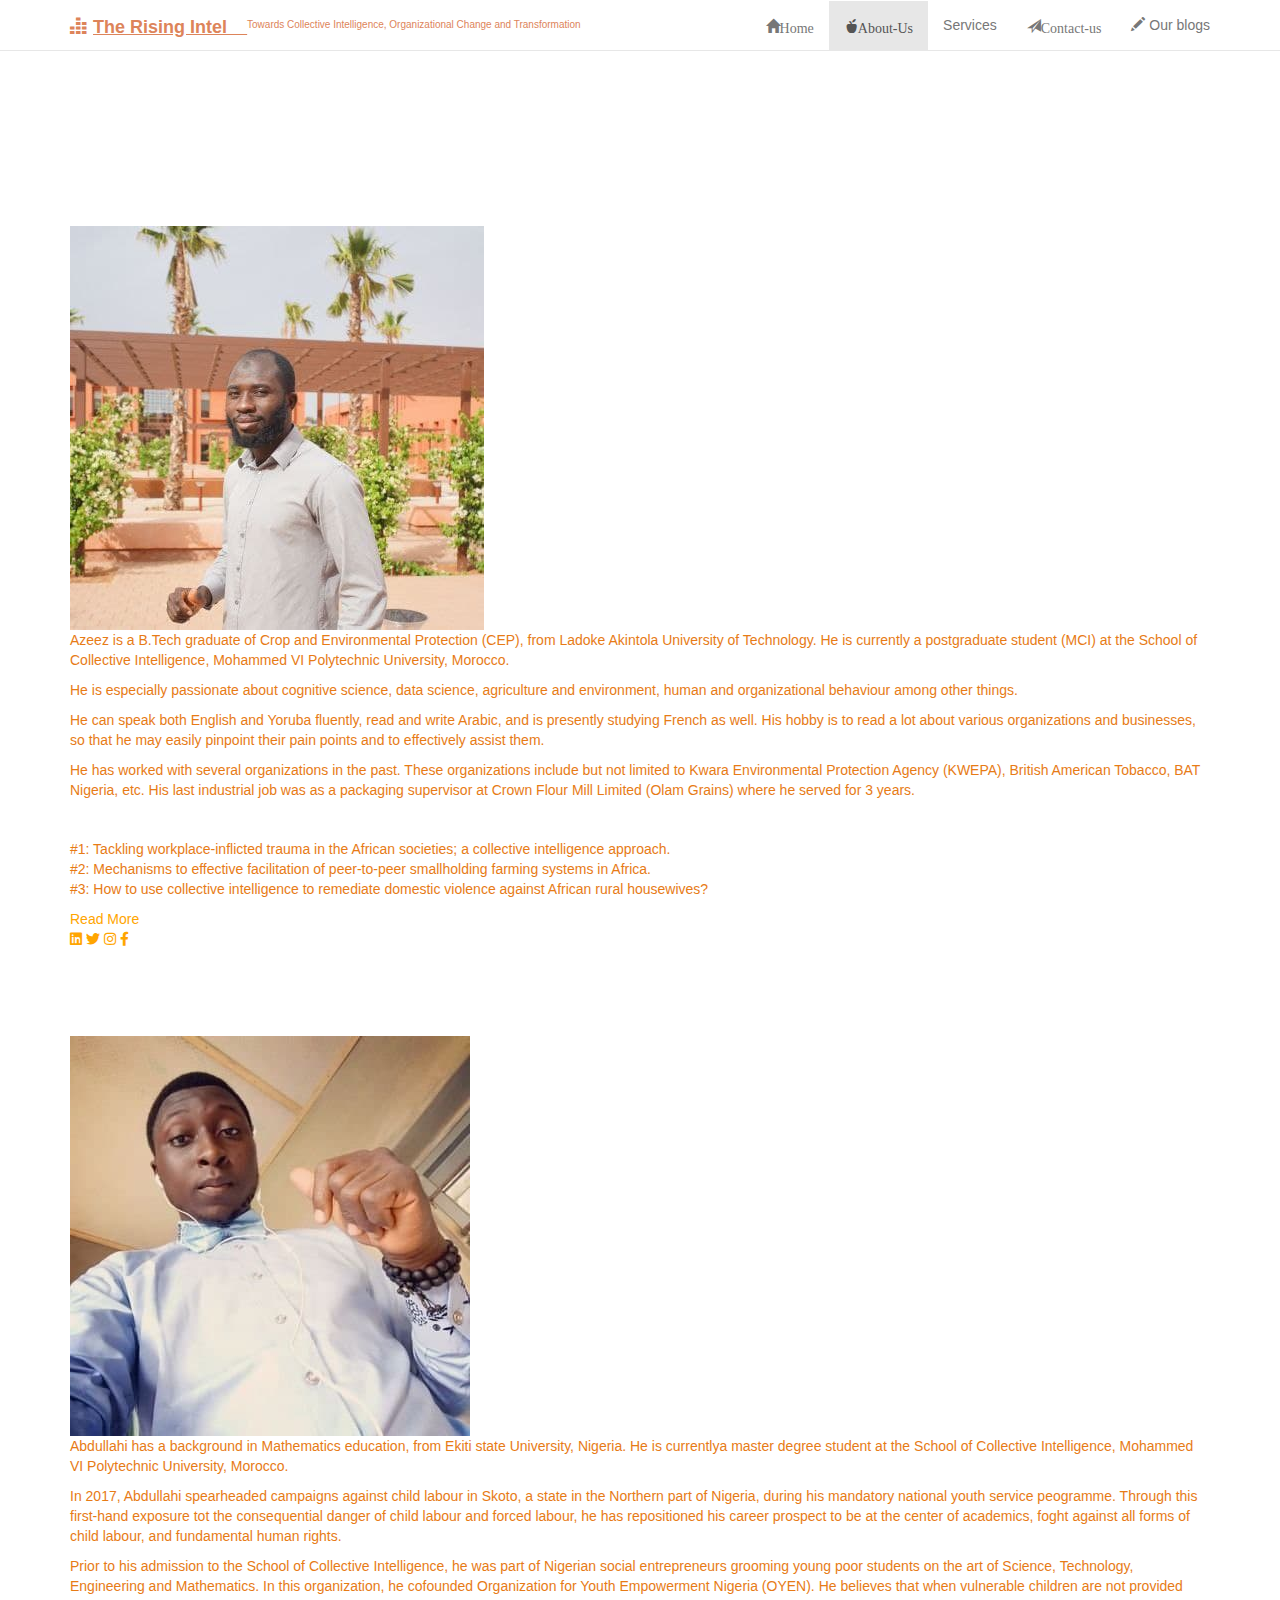
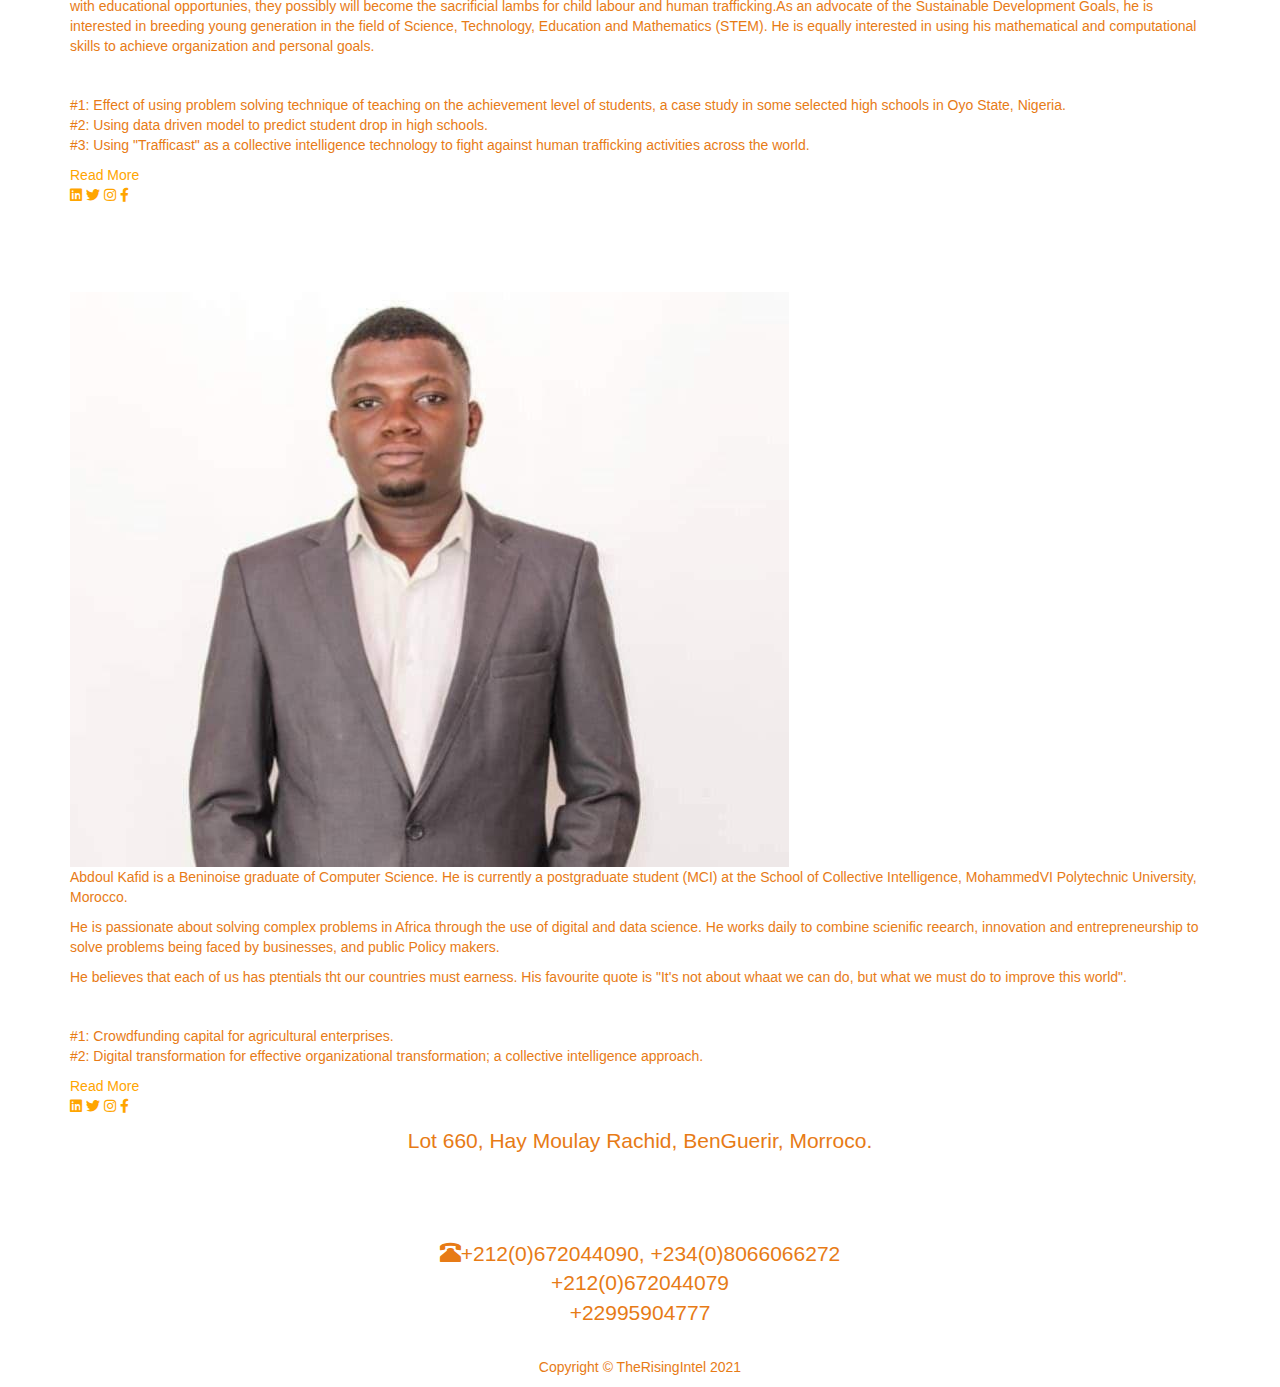
==== about.html @ 89877bd7 "Add files via upload" ====
<!DOCTYPE html>
<html lang="en">
<head>
    <meta charset="UTF-8">
    <meta http-equiv="X-UA-Compatible" content="IE=edge">
    <meta name="viewport" content="width=device-width, initial-scale=1.0">
	<link rel="stylesheet" href="https://pro.fontawesome.com/releases/v5.10.0/css/all.css">
    <!-- Bootstrap Core CSS -->
    <link href="css/bootstrap.min.css" rel="stylesheet">

    <link href="css/custom.css" rel="stylesheet"> 
	<link rel="stylesheet" href="css/style2.css">

        <script src="https://oss.maxcdn.com/libs/html5shiv/3.7.0/html5shiv.js"></script>
        <script src="https://oss.maxcdn.com/libs/respond.js/1.4.2/respond.min.js"></script>
    <!--[endif]-->
    <title>about</title>
</head>
<body>
     <!-- Navigation -->
     <nav class="navbar navbar-default navbar-fixed-top" role="navigation">
        <div class="container">
            <!-- Logo and responsive toggle -->
            <div class="navbar-header">
                <button type="button" class="navbar-toggle" data-toggle="collapse" data-target="#navbar">
                    <span class="sr-only">Toggle navigation</span>
                    <span class="icon-bar"></span>
                    <span class="icon-bar"></span>
                    <span class="icon-bar"></span>
                </button>
                <a class="navbar-brand" href="#">
                	<span class="glyphicon glyphicon-equalizer"></span> 
                <b>	<u>The Rising Intel__</u></b><sup style="font-size: x-small;"><bold>Towards Collective Intelligence, Organizational Change and Transformation</bold></sup>
                </a>
            </div>

            <!-- Navbar links -->
            <div class="collapse navbar-collapse" id="navbar">
                <ul class="nav navbar-nav navbar-right">
                    <li>
                        <a href="index.html" class="glyphicon glyphicon-home">Home</a>
                    </li>
                    
					<li  class="active"class="dropdown">
						<a href="about.html" class="glyphicon glyphicon-apple" >About-Us</a>
						</li>
					<li>
                        <a href="services.html">Services</a>
                    </li>
                    <li>
                        <a href="contact.html" class="glyphicon glyphicon-send">Contact-us</a>
                    </li>
                    <li>
                        <a href="blogs.html" target="blank"><span class="glyphicon glyphicon-pencil"></span> Our blogs</a>
                    </li>
                </ul>
            </div><!-- /.navbar-collapse -->
        </div><!-- /.container -->
    </nav>

		<div class="section">
			<div class="container">
				<div class="content-section">
					<div class="title">
					<h1>About us</h1>
				</div>
				
							<h4>OUR TEAM OF SPECIALISTS</h4>
			  
				<div class="content">
					<h3>Azeez Adewale HAMZAT (B.Tech CEP, MCI) </h3>
					<h4>General Manager</h4>
	
	
					<div class="image-section">
						<img src="images/Azeez.jpg" alt="Azeez's picture">
					</div>
					<p>Azeez is a B.Tech graduate of Crop and Environmental Protection (CEP), from Ladoke Akintola University of Technology. He is currently a postgraduate student (MCI) at the School of Collective Intelligence, Mohammed VI Polytechnic University, Morocco. </p>
					<p>He is especially passionate about cognitive science, data science, agriculture and environment, human and organizational behaviour among other things. </p>
					<p>He can speak both English and Yoruba fluently, read and write Arabic, and is presently studying French as well. His hobby is to read a lot about various organizations and businesses, so that he may easily pinpoint their pain points and to effectively assist them.</p>
					<p>He has worked with several organizations in the past. These organizations include but not limited to Kwara Environmental Protection Agency (KWEPA), British American Tobacco, BAT Nigeria, etc. His last industrial job was as a packaging supervisor at Crown Flour Mill Limited (Olam Grains) where he served for 3 years. </p>
							
										<h4>Current Research Interests</h4>
					<p>#1: Tackling workplace-inflicted trauma in the African societies; a collective intelligence approach. <br>#2: Mechanisms to effective facilitation of peer-to-peer smallholding farming systems in Africa. <br>
					#3: How to use collective intelligence to remediate domestic violence against African rural housewives? </p>
					<div class="button">
						<a target="_blank" href="Azeez_Adewale_HAMZAT's_cv.pdf">Read More</a>
					</div>
				</div>
				<div class="social">
					<a href="https://www.linkedin.com/in/azeez-adewale-hamzat-45ab64153?lipi=urn%3Ali%3Apage%3Ad_flagship3_profile_view_base_contact_details%3BRTbfyTchTci2SIPkxBdjhw%3D%3D"><i class="fab fa-linkedin"></i></a>
					<a href="https://twitter.com/Azeez_A_Hamzat"><i class="fab fa-twitter"></i></a>
					<a href="https://www.instagram.com/ibnhamzah1/"><i class="fab fa-instagram"></i></a>
					<a href="https://www.facebook.com/azeez.seeker"><i class="fab fa-facebook-f"></i></a>
				</div>
			</div>
		   
		</div>
	
	
		<section><div class="section">
			<div class="container">
				<div class="content-section">
					<div class="title">
				</div>
				<div class="content">
					<h3>Abdullah Olanrewaju BABATUNDE (B.Sc (Ed.) Mathematics, MCI)
					</h3>
					<h4>Operations Manager</h4>
	
					<div class="image-section">
						<img src="images/Abdullah.jpg" alt="Abdullah's picture">
					</div>
					<p>Abdullahi has a background in Mathematics education, from Ekiti state University, Nigeria. He is currentlya master degree student at the School of Collective Intelligence, Mohammed VI Polytechnic University, Morocco. </p>
					<p>In 2017, Abdullahi spearheaded campaigns against child labour in Skoto, a state in the Northern part of Nigeria, during his mandatory national youth service peogramme. Through this first-hand exposure tot the consequential danger of child labour and forced labour, he has repositioned his career prospect to be at the center of academics, foght against all forms of child labour, and fundamental human rights. </p>
					<p>Prior to his admission to the School of Collective Intelligence, he was part of Nigerian social entrepreneurs grooming young poor students on the art of Science, Technology, Engineering and Mathematics. In this organization, he cofounded Organization for Youth Empowerment Nigeria (OYEN). He believes that when vulnerable children are not provided with educational opportunies, they possibly will become the sacrificial lambs for child labour and human trafficking.As an advocate of the Sustainable Development Goals, he is interested in breeding young generation in the field of Science, Technology, Education and Mathematics (STEM). He is equally interested in using his mathematical and computational skills to achieve organization and personal goals.<h4>Current Research Interests</h4>
						<p>#1: Effect of using problem solving technique of teaching on the achievement level of students, a case study in some selected high schools in Oyo State, Nigeria.<br>
							#2: Using data driven model to predict student drop in high schools.<br>
					#3: Using "Trafficast" as a collective intelligence technology to fight against human trafficking activities across the world.</p>
					<div class="button">
						<a target="_blank" href="Babatunde_Abdullahi_Olanrewaju's_cv.pdf">Read More</a>
					</div>
				</div>
				<div class="social">
					<a href="https://www.linkedin.com/in/abdullahi-babatunde-a060ab179?lipi=urn%3Ali%3Apage%3Ad_flagship3_profile_view_base_contact_details%3BqUPMLSlWTf%2BnQWcXx76s7Q%3D%3D"><i class="fab fa-linkedin"></i></a>
					<a href=""><i class="fab fa-twitter"></i></a>
					<a href=""><i class="fab fa-instagram"></i></a>
					<a href="https://www.facebook.com/abdullahi.babatunde.33"><i class="fab fa-facebook-f"></i></a>
				</div>
			</div>
		</div></section>
	
		<section><div class="section">
			<div class="container">
				<div class="content-section">
					<div class="title">
				</div>
				<div class="content">
					<h3>AbdoulKafid TOKO KOUTOGUI(B.Sc Computer, MCI)</h3>
					<h4>Projects Manager</h4>
	
					<div class="image-section">
						<img src="images/Toko.jpg" alt="Toko's picture" > 
					</div>
					<p>Abdoul Kafid is a Beninoise graduate of Computer Science. He is currently a postgraduate student (MCI) at the School of Collective Intelligence, MohammedVI Polytechnic University, Morocco.</p>
					<p>He is passionate about solving complex problems in Africa through the use of digital and data science. He works daily to combine scienific reearch, innovation and entrepreneurship to solve problems being faced by businesses, and public Policy makers. </p>
					<p>He believes that each of us has ptentials tht our countries must earness. His favourite quote is "It's not about whaat we can do, but what we must do to improve this world".</p>
					<h4>Current Research Interests</h4>
					<p>#1: Crowdfunding capital for agricultural enterprises. <br>#2: Digital transformation for effective organizational transformation; a collective intelligence approach.</p>
				   
					<div class="button">
						<a target="_blank" href="AbdoulKafid_Toko_Koutogui's_cv.pdf">Read More</a>
					</div>
				</div>
				<div class="social">
					<a href="https://www.linkedin.com/in/kafidtoko?lipi=urn%3Ali%3Apage%3Ad_flagship3_profile_view_base_contact_details%3BfEWQIjujTzOrEo1IxbqKqw%3D%3D"><i class="fab fa-linkedin"></i></a>
					<a href="https://twitter.com/KafidToko"><i class="fab fa-twitter"></i></a>
					<a href=""><i class="fab fa-instagram"></i></a>
					<a href="https://www.facebook.com/abdoulkafid.tokokoutogui"><i class="fab fa-facebook-f"></i></a>
				</div>
			</div>
		</div></section>
		

		
    <!-- Footer -->
	<footer>
        	
			<div class="container">
				<div class="row">
					<div class="col-sm-12 footer-info-item text-center">
						<p class="lead">
						Lot 660, Hay Moulay Rachid, BenGuerir, Morroco.
						</p>
						<h2>Contact Us</h2>
						<email style="color: #fff;">therisingintel@gmail.com</email>
						<p class="lead"><span class="glyphicon glyphicon-phone-alt"></span>+212(0)672044090, +234(0)8066066272<br>+212(0)672044079 <br>+22995904777
						</p>
					</div>
				</div>
			</div>

        <!-- Copyright etc -->
        <div class="small-print">
        	        		<p>Copyright &copy; TheRisingIntel 2021 </p>
        	</div>
        </div>
        
	</footer>

	
    <!-- jQuery -->
    <script src="js/jquery-1.11.3.min.js"></script>

    <!-- Bootstrap Core JavaScript -->
    <script src="js/bootstrap.min.js"></script>
	
	<!-- IE10 viewport bug workaround -->
	<script src="js/ie10-viewport-bug-workaround.js"></script>
</body>
</html>
---- css/custom.css ----
body {
	padding-top: 50px;    /* Padding for .navbar-fixed-top. Change value if navbar height changes. Remove if using .navbar-static-top. */
	color: #e77b16;
	}
	
	#services{
		color: #f3c79e;
		font-style: oblique;
		font-size:medium;
	}
h1, 
h2, 
h3, 
h4, 
h5, 
h6 {
	color: #fff;
	}
	
.feature {
	background: url('../images/engage.jpg');
	background-position: top right;
	background-size: cover;
	background-color: #dd845a;
	color: white;
	text-shadow: 1px 1px 8px black;
	}

.feature .btn {
	text-shadow: none;
	}
	
.promo, .footer-map {
	border-width: 100%;
	border-color: rgb(0, 0, 0);
	border-top-style: solid;
	border-bottom-style: solid;
	margin-top: 0;
	margin-bottom: 0;
	}

.promo,
.promo h3,
.promo a:link,
.promo a:visited,
.promo a:hover,
.promo a:active {
    color: white;
	text-shadow: 1px 1px 8px black;
    text-decoration: none;
}

.promo-item {
    height: 300px;     /* The original height is 200px. I changed it to 300px */
    line-height: 180px;
	width: 100%;        /* I added this with as an extra */
    text-align: center; font-style: italic; font-size: xx-small;  /*font-style and font-size were not there originally*/
}

.promo-item:hover {
    background-size: 110%; 
    border: 5px solid black;
    line-height: 170px;
}

.promo-item h3 {
    font-size: 40px;
    display: inline-block;
    vertical-align: middle;
}
.featured-product > img,
.featured-product > a > img {
	height: 170px;
	width: 100%;
}

.featured-product h3 {
	color: rgb(212, 93, 13);
	font-size: 15px;
	font-weight: 900;
	}
	
.footer-info {
    padding: 1px 0;
    background: #f7f7f7;
}

.footer-info,
.footer-info a:link,
.footer-info a:hover,
.footer-info a:focus,
.footer-info a:visited {
    color: rgb(212, 93, 13);
	}

.footer-info h3 {
	color: rgb(110, 46, 4);
	font-size: 18px;
	}

	
.footer-info-item {
    padding: 10px 20px;
	text-align: center;
	justify-content: center;
    }
    
footer .small-print {
	background-color: #fff;
	text-align: center;
}


/*
*************************** 
Override Bootstrap Classes 
***************************
*/

/* Links */
a {
  color: orange;
  text-decoration: none;
}
a:hover,
a:focus {
  color: rgb(110, 46, 4);
  text-decoration: underline;
}

/* Navbar */
.navbar-default {
  background-color: #fff;
}
.navbar-default .navbar-brand {
  color: #dd845a;
}
.navbar-default .navbar-brand:hover,
.navbar-default .navbar-brand:focus {
  color: sienna;
  background-color: transparent;
}

/* Primary Buttons */
.btn-primary {
  color: #fff;
  background-color: orange;
  border-color: orange;
}
.btn-primary:focus,
.btn-primary.focus {
  color: #fff;
  background-color: darkorange;
  border-color: darkorange;
}
.btn-primary:hover {
  color: darkorange;
  background-color: #fff;
  border-color: darkorange;
}
.btn-primary:active,
.btn-primary.active,
.open > .dropdown-toggle.btn-primary {
  color: #fff;
  background-color: darkorange;
  border-color: darkorange;
}
.btn-primary:active:hover,
.btn-primary.active:hover,
.open > .dropdown-toggle.btn-primary:hover,
.btn-primary:active:focus,
.btn-primary.active:focus,
.open > .dropdown-toggle.btn-primary:focus,
.btn-primary:active.focus,
.btn-primary.active.focus,
.open > .dropdown-toggle.btn-primary.focus {
  color: #fff;
  background-color: darkorange;
  border-color: darkorange;
}

.btn-primary.disabled,
.btn-primary[disabled],
fieldset[disabled] .btn-primary,
.btn-primary.disabled:hover,
.btn-primary[disabled]:hover,
fieldset[disabled] .btn-primary:hover,
.btn-primary.disabled:focus,
.btn-primary[disabled]:focus,
fieldset[disabled] .btn-primary:focus,
.btn-primary.disabled.focus,
.btn-primary[disabled].focus,
fieldset[disabled] .btn-primary.focus,
.btn-primary.disabled:active,
.btn-primary[disabled]:active,
fieldset[disabled] .btn-primary:active,
.btn-primary.disabled.active,
.btn-primary[disabled].active,
fieldset[disabled] .btn-primary.active {
  background-color: sandybrown;
  border-color: sandybrown;
}
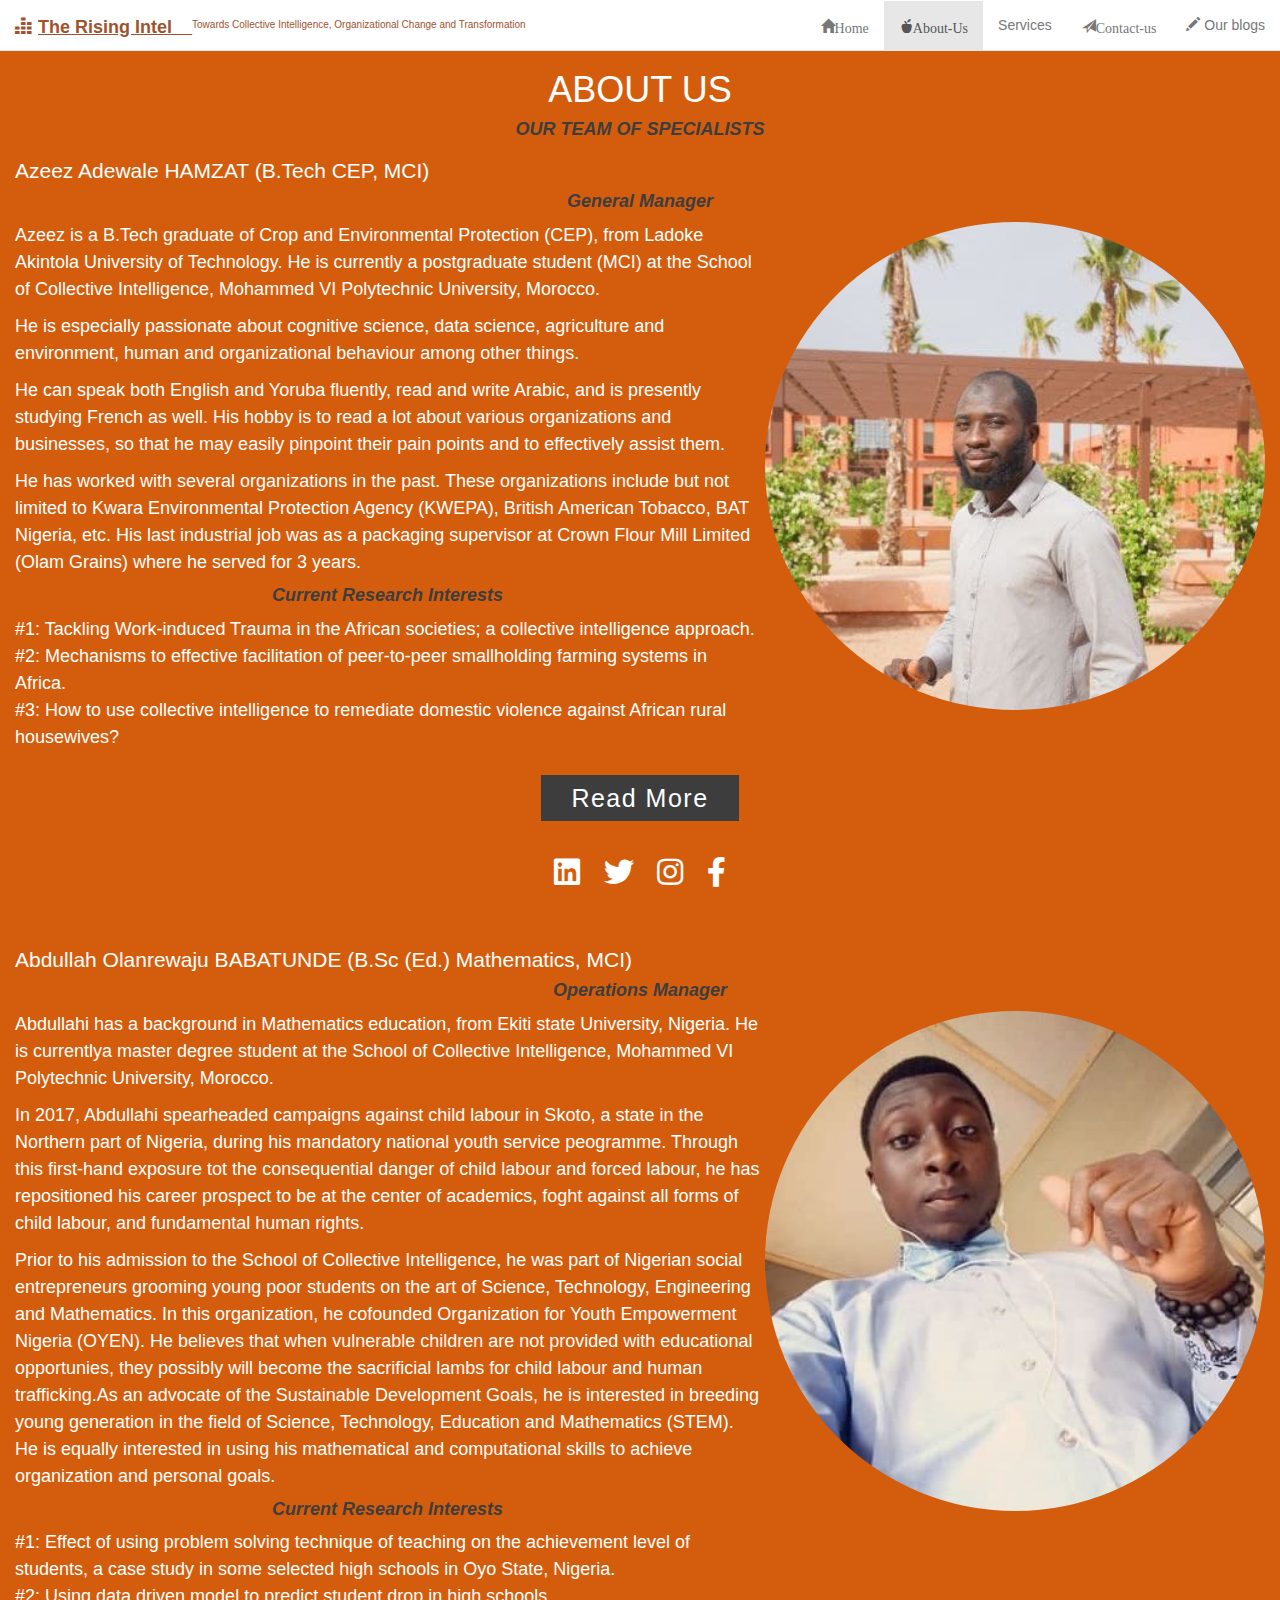
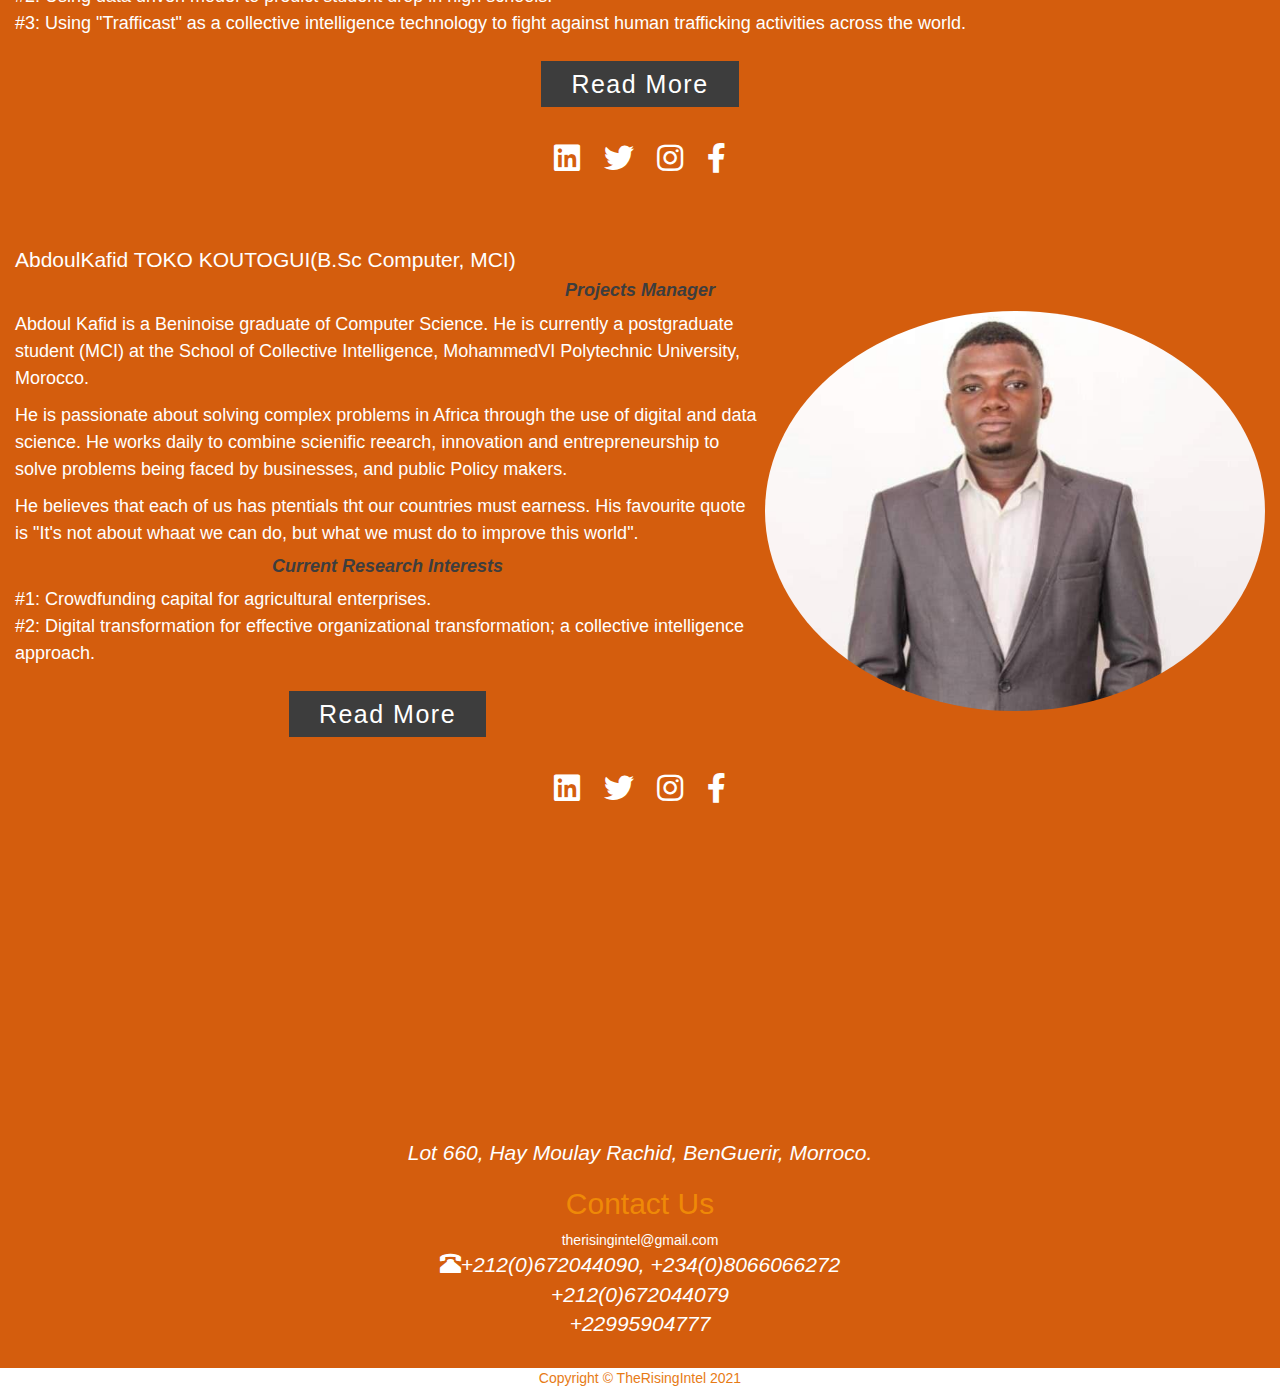
==== commit a7988dce: "Update about.html" ====
--- a/about.html
+++ b/about.html
@@ -81,7 +81,7 @@
 					<p>He has worked with several organizations in the past. These organizations include but not limited to Kwara Environmental Protection Agency (KWEPA), British American Tobacco, BAT Nigeria, etc. His last industrial job was as a packaging supervisor at Crown Flour Mill Limited (Olam Grains) where he served for 3 years. </p>
 							
 										<h4>Current Research Interests</h4>
-					<p>#1: Tackling workplace-inflicted trauma in the African societies; a collective intelligence approach. <br>#2: Mechanisms to effective facilitation of peer-to-peer smallholding farming systems in Africa. <br>
+					<p>#1: Tackling Work-induced Trauma in the African societies; a collective intelligence approach. <br>#2: Mechanisms to effective facilitation of peer-to-peer smallholding farming systems in Africa. <br>
 					#3: How to use collective intelligence to remediate domestic violence against African rural housewives? </p>
 					<div class="button">
 						<a target="_blank" href="Azeez_Adewale_HAMZAT's_cv.pdf">Read More</a>
@@ -198,4 +198,4 @@
 	<!-- IE10 viewport bug workaround -->
 	<script src="js/ie10-viewport-bug-workaround.js"></script>
 </body>
-</html>+</html>
--- a/css/style2.css
+++ b/css/style2.css
@@ -0,0 +1,164 @@
+<style>
+@import url('https://fonts.googleapis.com/css2?family=Poppins:wght@200;300;400&display=swap');
+</style>
+
+*{
+    margin: 0px;
+    padding: 0px; 
+    box-sizing: border-box; 
+    font-family: 'Poppins', sans-serif;
+}
+/* css for services, contact */
+.section{
+    width: 100%;
+    min-height:100vh;
+    background-color:rgb(212, 93, 13);
+}
+.container{
+    width: 100%;
+    display: block;
+    margin: auto;
+}
+
+#first-class{
+    margin-top: 50px;
+}
+#services{
+    background-color: #fff;
+    color: rgb(212, 93, 13);
+}
+.container .text-center .lead{
+    color: #fff;
+    font-style: oblique;
+}
+.container .row .col-sm-12 h2{
+    color: rgba(241, 140, 7, 0.96);
+}
+.content-section{
+    float: left;
+    width: 55%;
+}
+.image-section{
+    float: right;
+    width: 45%;
+}
+.image-section img{
+    width: 100%;
+    height: auto;
+}
+.content-section .title{
+    text-transform: uppercase;
+    font-size: 28px;
+}
+
+.section  .container .content-section .title h1{
+    color: #fff;
+}
+
+.content-section .content h3{
+    margin-top: 20px;
+    color: #fff;
+    font-size: 21px;
+}
+.content-section .content p{
+    margin-top: 10px;
+    font-family: sans-serif;
+    font-size: 18px;
+    line-height: 1.5;
+    color: #fff;
+}
+
+.content-section .content .button{
+    margin-top: 30px;
+}
+
+.content-section .content .button a{
+    background-color: #3d3d3d;
+    padding: 12px 40px;
+    text-decoration: none;
+    color: #fff;
+    font-size: 25px;
+    letter-spacing: 1.5px;
+}
+
+.content-section .content .button a:hover{
+    background-color: #fff;
+    color:rgb(212, 122, 61);
+}
+
+.content-section .content .social a:hover{
+    background-color: rgb(212, 122, 61);
+    color: #fff;
+}
+.content-section .social{
+    margin:40px 40px;
+    color: #fff;
+}
+.content-section .social i{
+    color: #fff;
+    font-size: 30px;
+    padding: 0px 10px;
+}
+.content-section .social i:hover{
+    color: rgb(212, 122, 61);
+    background-color: #fff;
+}
+footer iframe{
+    width: 100%;
+}
+@media screen and (max-width: 768px) {
+    .container{
+        width: 100%;
+        display: block;
+        margin: auto;
+        margin-top: 0;
+    }
+}
+.content-section{
+    float: none;
+    width: 100%;
+    display: block;
+    margin: auto;
+}
+ .image-section{
+    float: none;
+    width: 100%;
+ }
+ .image-section img{
+     width: 40%;
+     height: auto;
+     display: block;
+     margin-bottom: 2%;
+     margin-left:5px;
+     border-radius: 50%;
+     float: right;
+ }
+ .content-section .title{
+     text-align: center;
+     font-size: 19px;
+ }   
+ .content-section .button{
+     text-align: center;
+ }
+ .content-section .content .button a{
+     padding: 9px 30px;
+ }
+
+ h4{
+     text-align: center;
+     color: #3d3d3d;
+     font-weight:bold;
+     font-style: oblique;
+ }
+ .content-section .social{
+ text-align: center;
+ box-sizing: border-box;}
+
+ 
+
+
+
+
+/* css for contact page*/
+
+}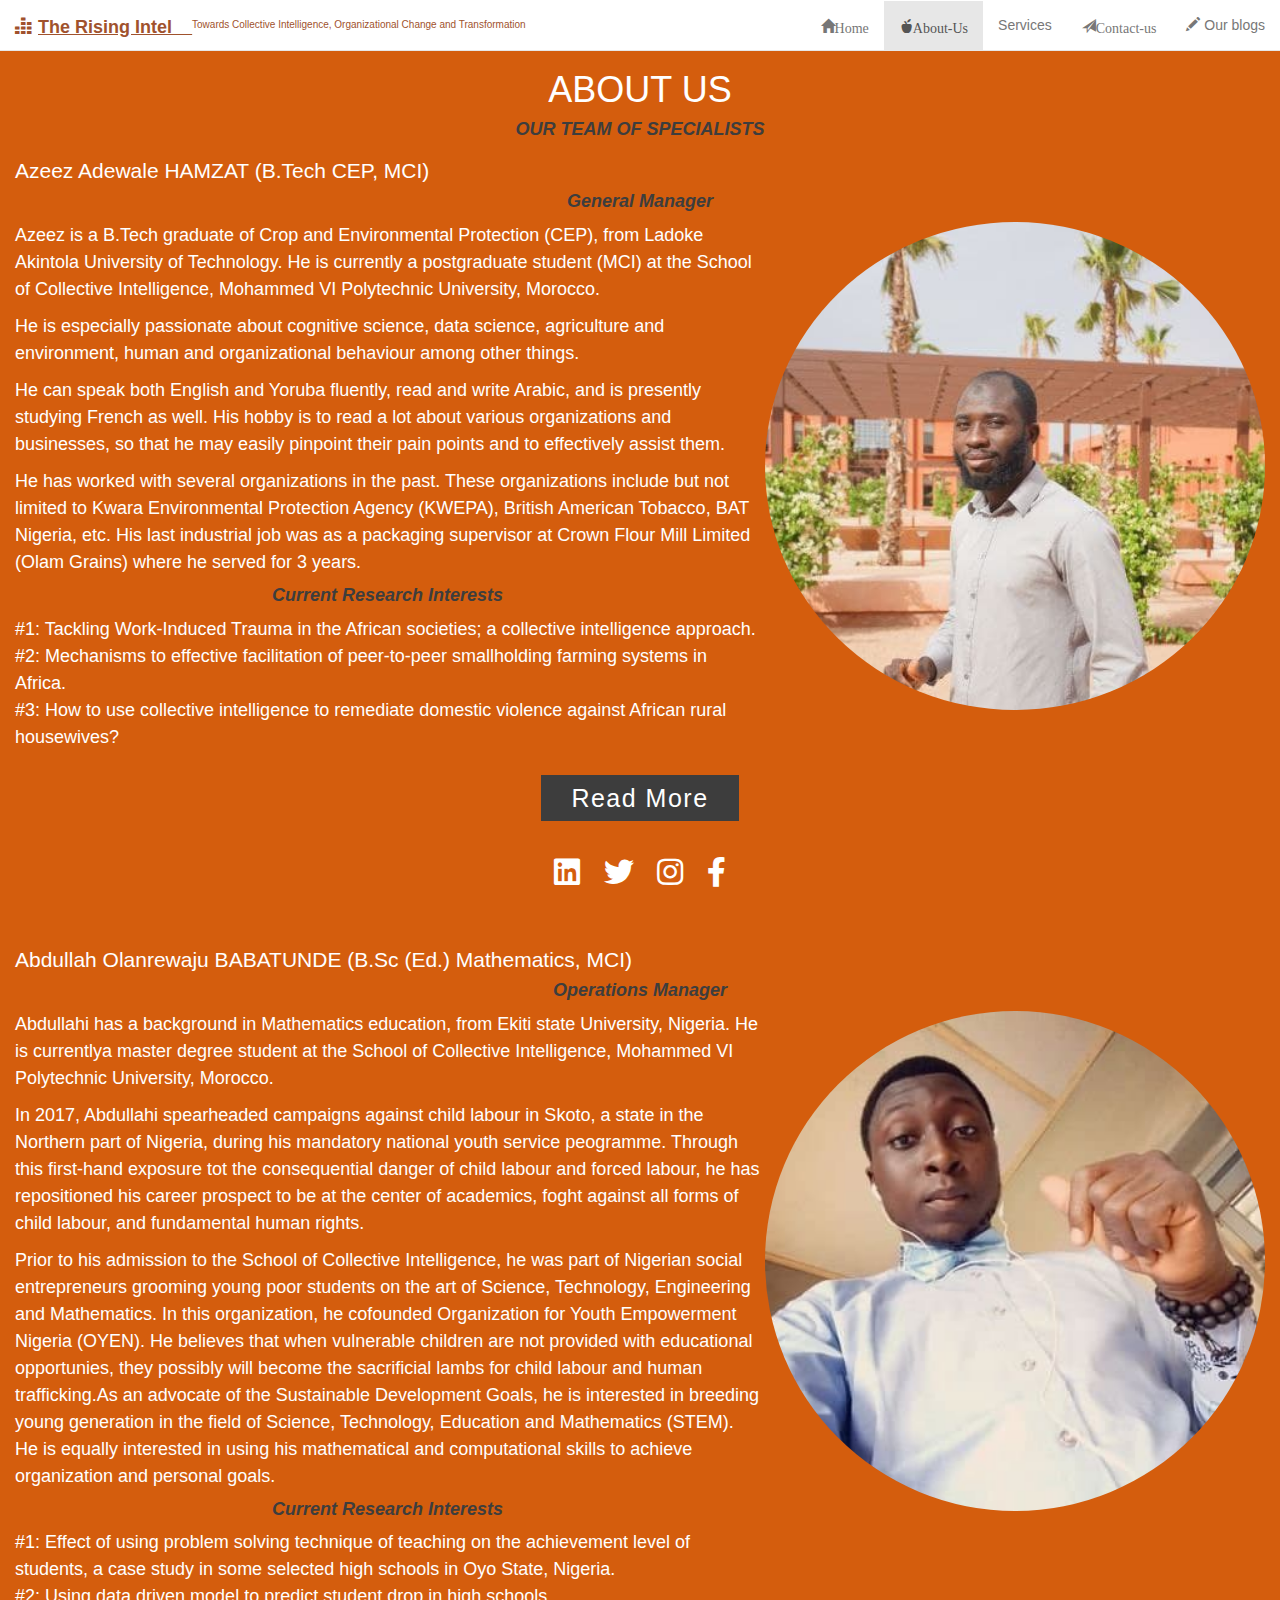
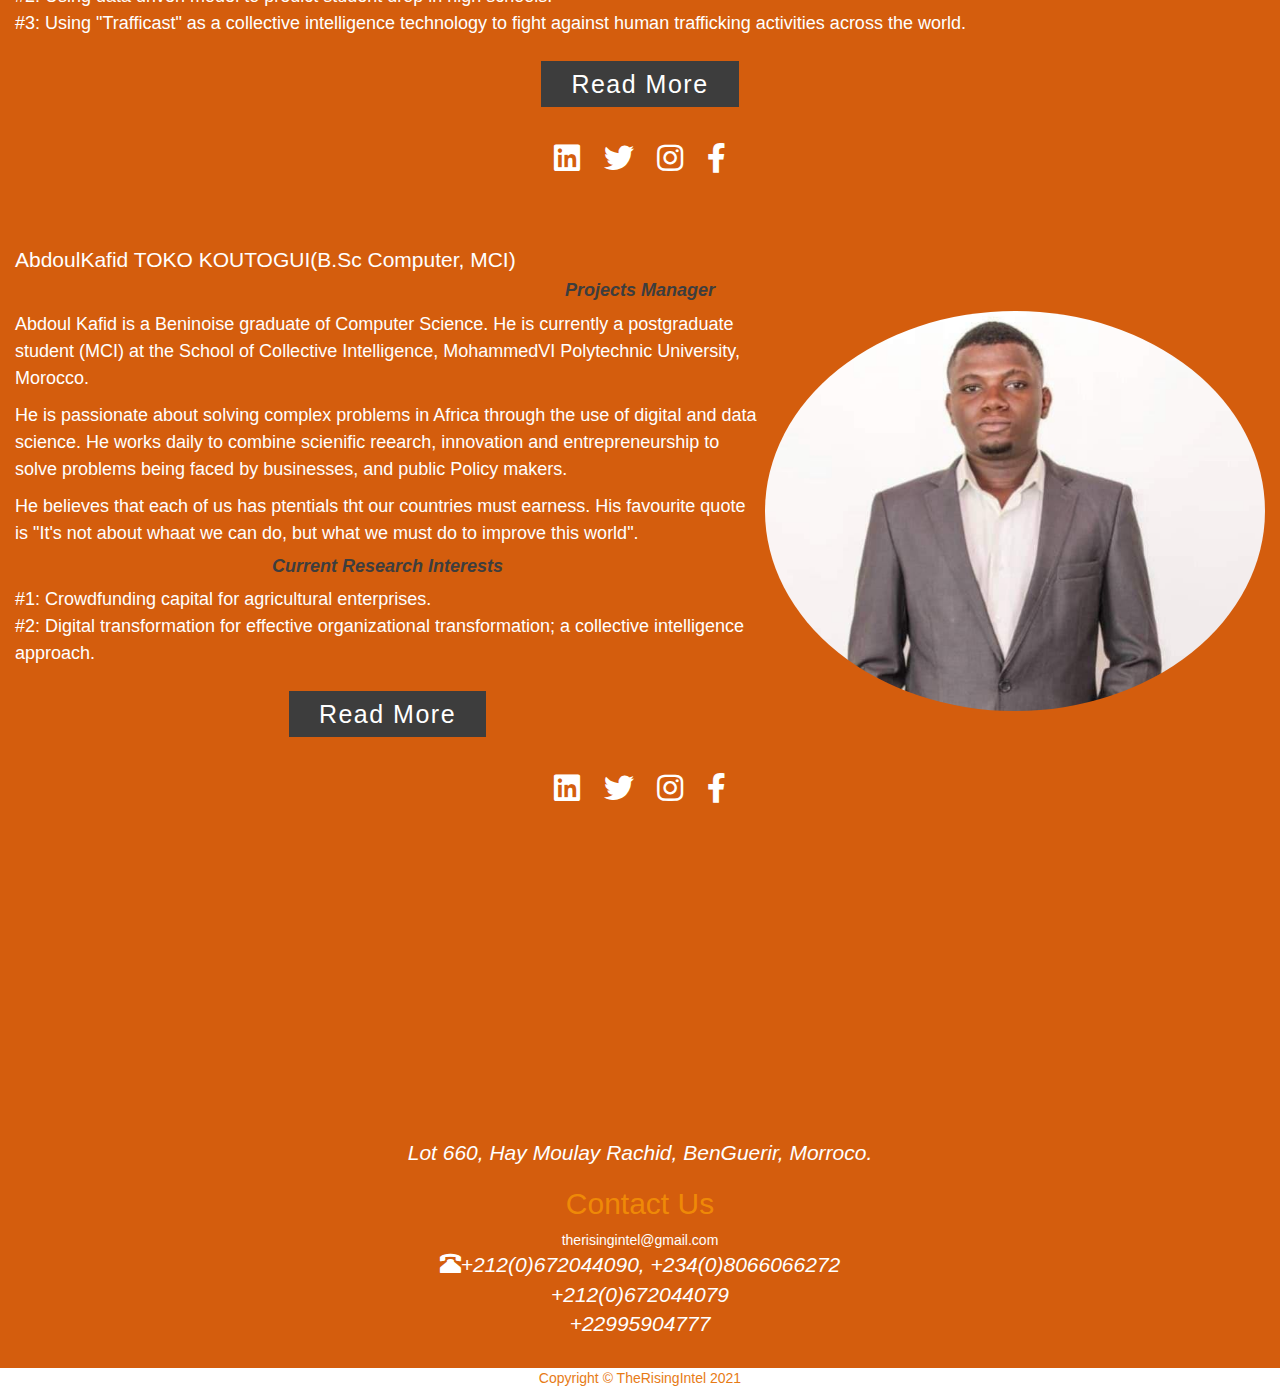
==== commit 0ec64110: "Update about.html" ====
--- a/about.html
+++ b/about.html
@@ -81,7 +81,7 @@
 					<p>He has worked with several organizations in the past. These organizations include but not limited to Kwara Environmental Protection Agency (KWEPA), British American Tobacco, BAT Nigeria, etc. His last industrial job was as a packaging supervisor at Crown Flour Mill Limited (Olam Grains) where he served for 3 years. </p>
 							
 										<h4>Current Research Interests</h4>
-					<p>#1: Tackling Work-induced Trauma in the African societies; a collective intelligence approach. <br>#2: Mechanisms to effective facilitation of peer-to-peer smallholding farming systems in Africa. <br>
+					<p>#1: Tackling Work-Induced Trauma in the African societies; a collective intelligence approach. <br>#2: Mechanisms to effective facilitation of peer-to-peer smallholding farming systems in Africa. <br>
 					#3: How to use collective intelligence to remediate domestic violence against African rural housewives? </p>
 					<div class="button">
 						<a target="_blank" href="Azeez_Adewale_HAMZAT's_cv.pdf">Read More</a>
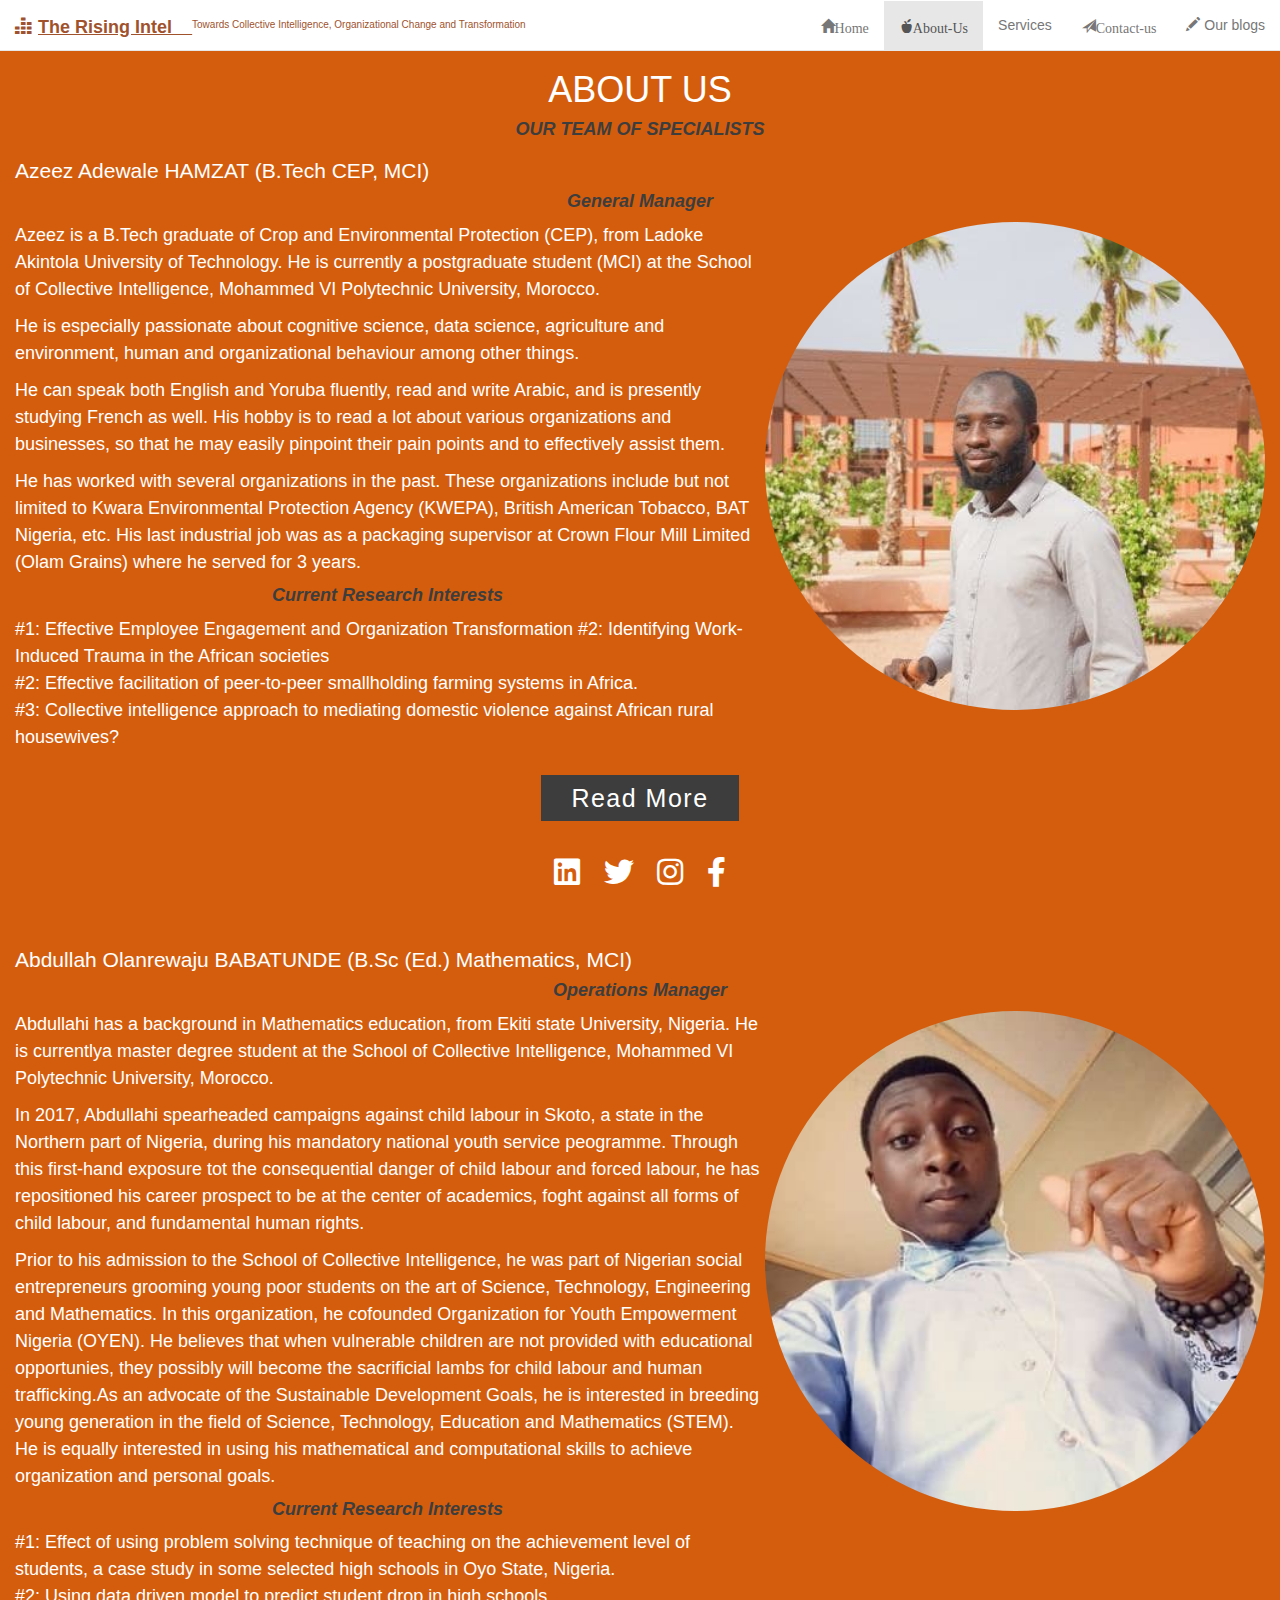
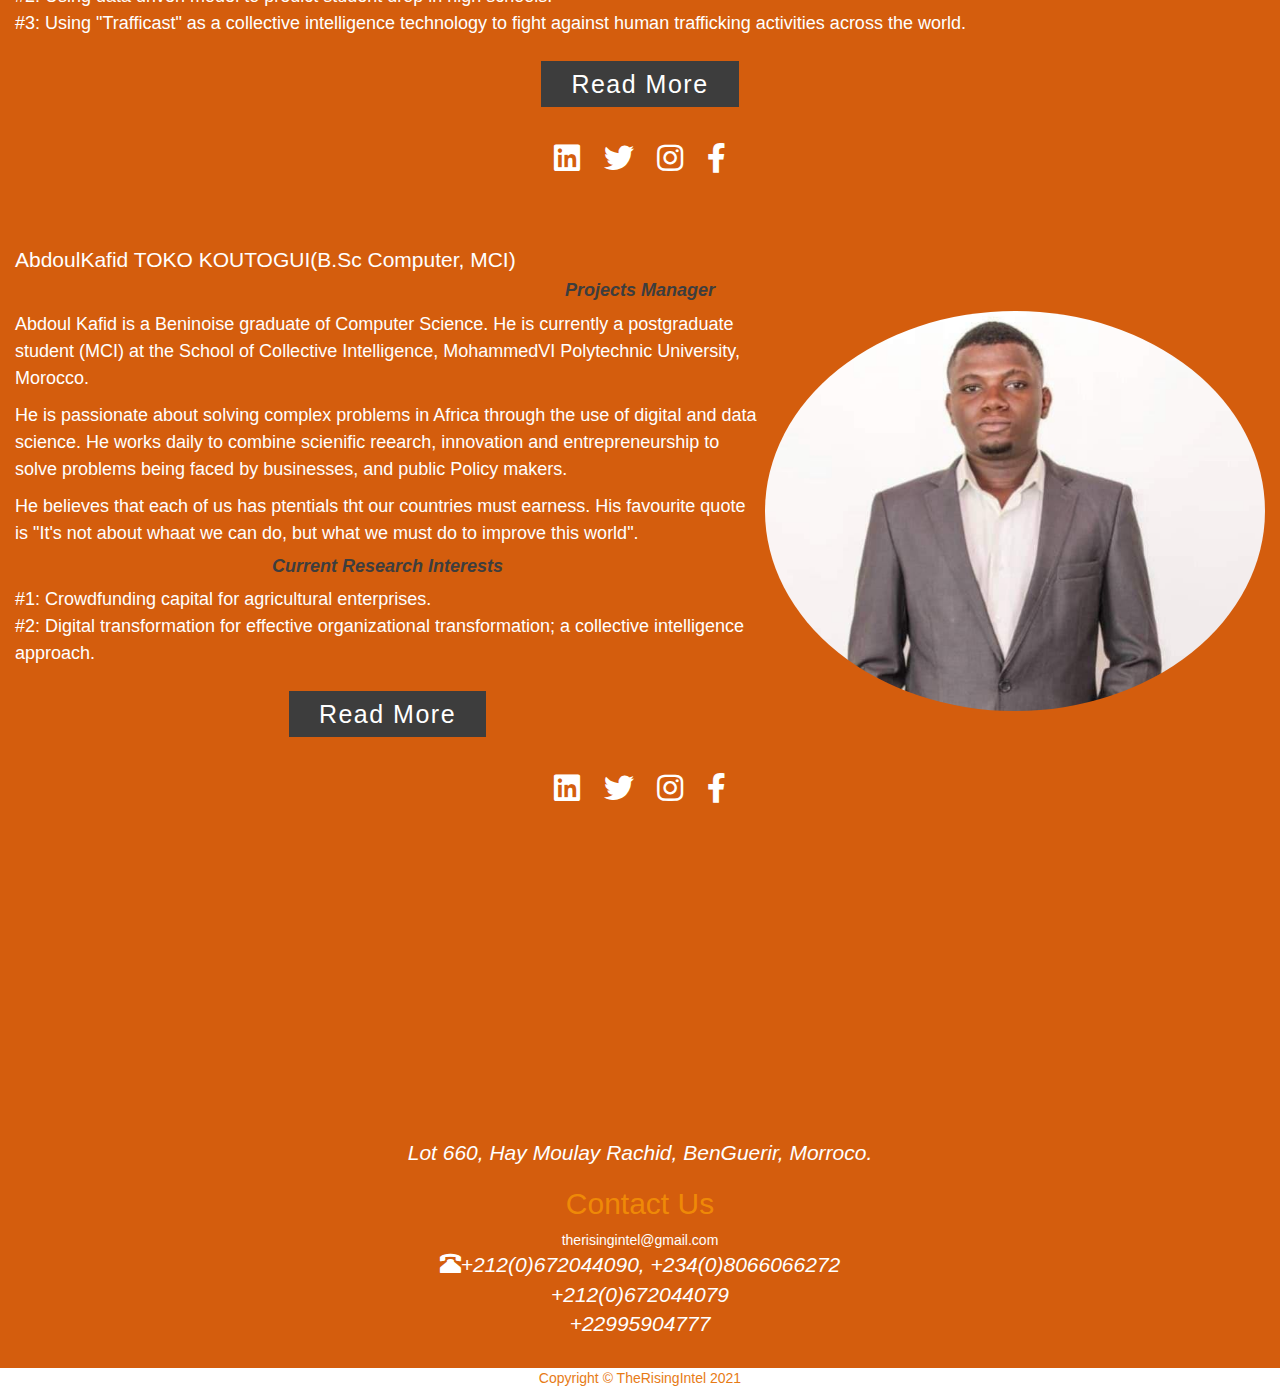
==== commit 950c225b: "Update about.html" ====
--- a/about.html
+++ b/about.html
@@ -81,8 +81,9 @@
 					<p>He has worked with several organizations in the past. These organizations include but not limited to Kwara Environmental Protection Agency (KWEPA), British American Tobacco, BAT Nigeria, etc. His last industrial job was as a packaging supervisor at Crown Flour Mill Limited (Olam Grains) where he served for 3 years. </p>
 							
 										<h4>Current Research Interests</h4>
-					<p>#1: Tackling Work-Induced Trauma in the African societies; a collective intelligence approach. <br>#2: Mechanisms to effective facilitation of peer-to-peer smallholding farming systems in Africa. <br>
-					#3: How to use collective intelligence to remediate domestic violence against African rural housewives? </p>
+					<p>#1: Effective Employee Engagement and Organization Transformation
+						#2: Identifying Work-Induced Trauma in the African societies <br>#2: Effective facilitation of peer-to-peer smallholding farming systems in Africa. <br>
+					#3: Collective intelligence approach to mediating domestic violence against African rural housewives? </p>
 					<div class="button">
 						<a target="_blank" href="Azeez_Adewale_HAMZAT's_cv.pdf">Read More</a>
 					</div>
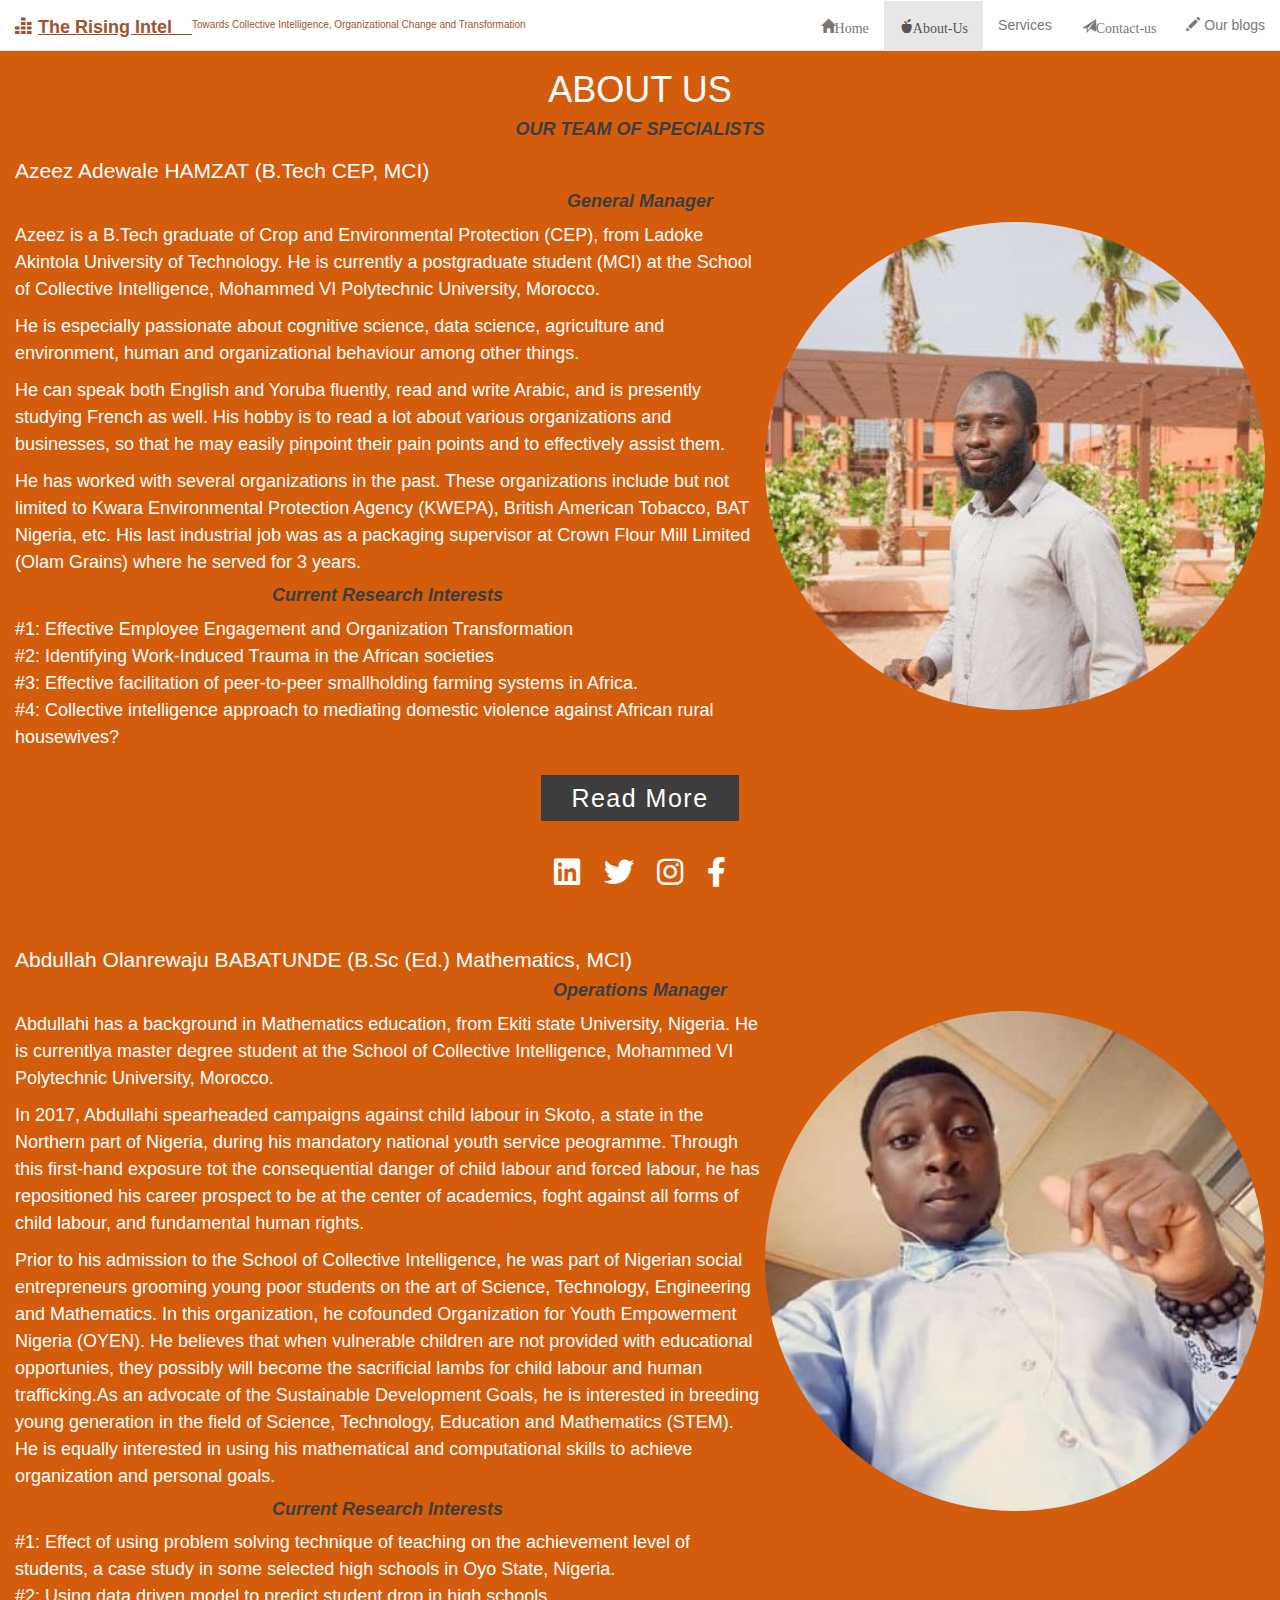
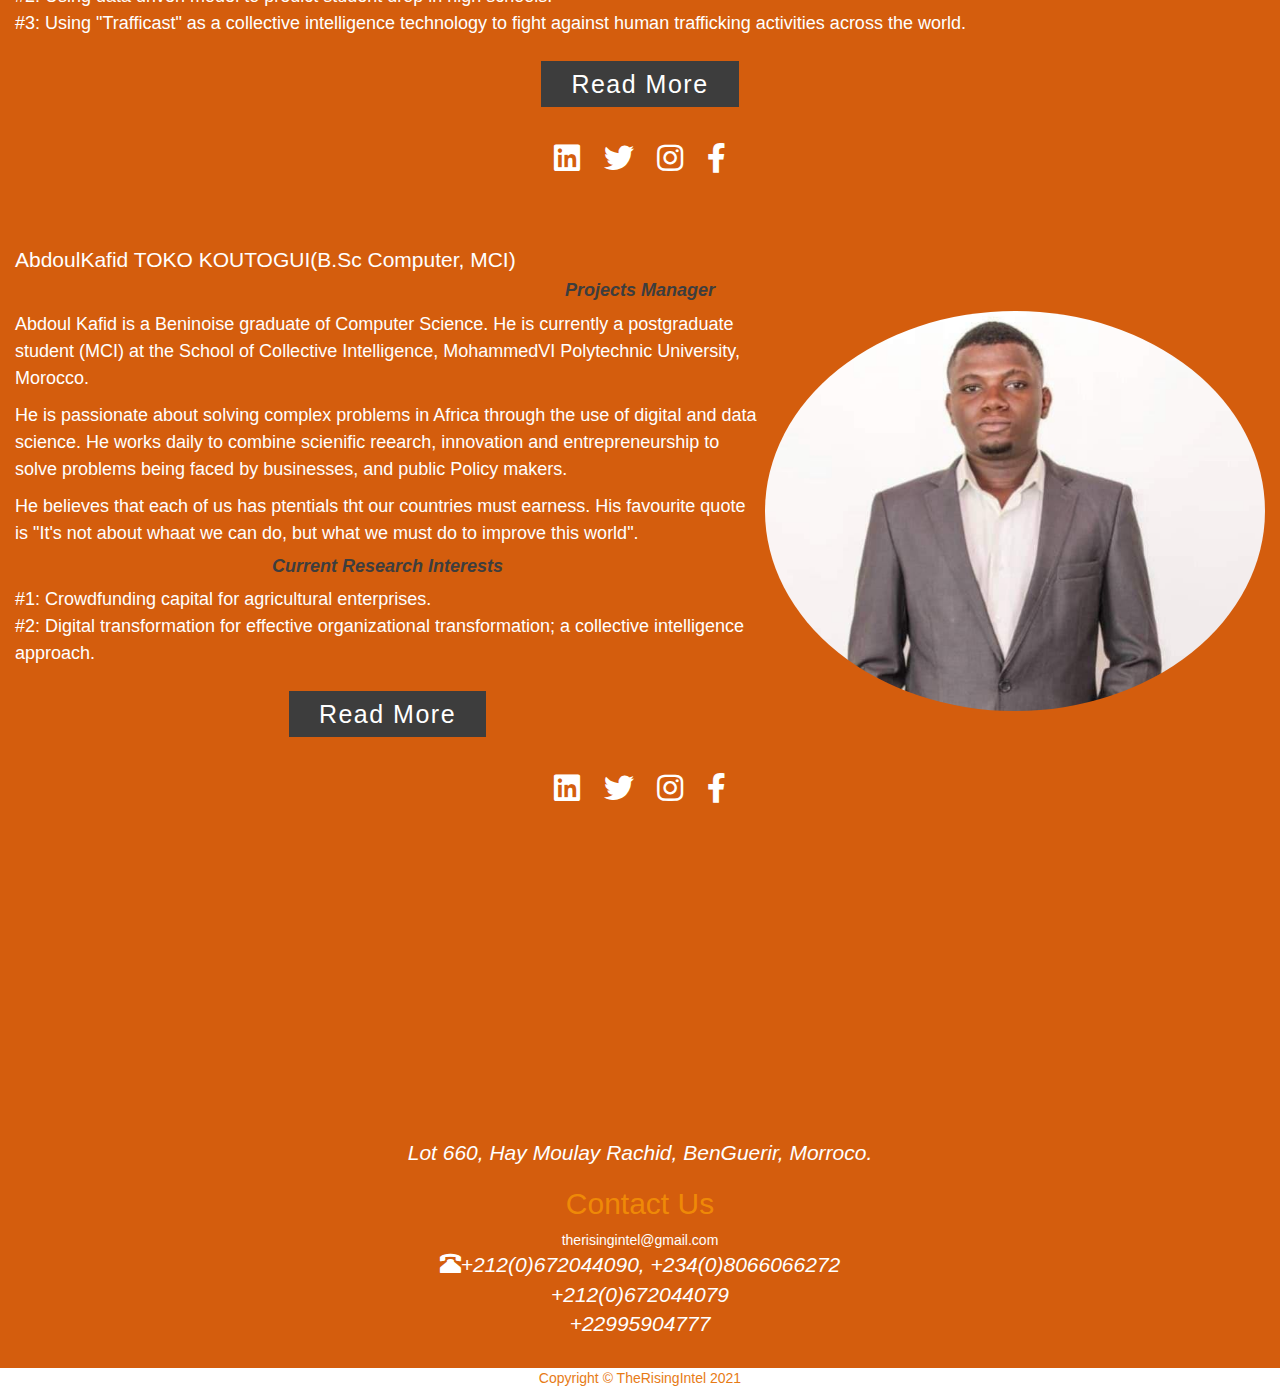
==== commit 25467223: "Update about.html" ====
--- a/about.html
+++ b/about.html
@@ -81,9 +81,9 @@
 					<p>He has worked with several organizations in the past. These organizations include but not limited to Kwara Environmental Protection Agency (KWEPA), British American Tobacco, BAT Nigeria, etc. His last industrial job was as a packaging supervisor at Crown Flour Mill Limited (Olam Grains) where he served for 3 years. </p>
 							
 										<h4>Current Research Interests</h4>
-					<p>#1: Effective Employee Engagement and Organization Transformation
-						#2: Identifying Work-Induced Trauma in the African societies <br>#2: Effective facilitation of peer-to-peer smallholding farming systems in Africa. <br>
-					#3: Collective intelligence approach to mediating domestic violence against African rural housewives? </p>
+					<p>#1: Effective Employee Engagement and Organization Transformation <br>
+						#2: Identifying Work-Induced Trauma in the African societies <br>#3: Effective facilitation of peer-to-peer smallholding farming systems in Africa. <br>
+					#4: Collective intelligence approach to mediating domestic violence against African rural housewives? </p>
 					<div class="button">
 						<a target="_blank" href="Azeez_Adewale_HAMZAT's_cv.pdf">Read More</a>
 					</div>
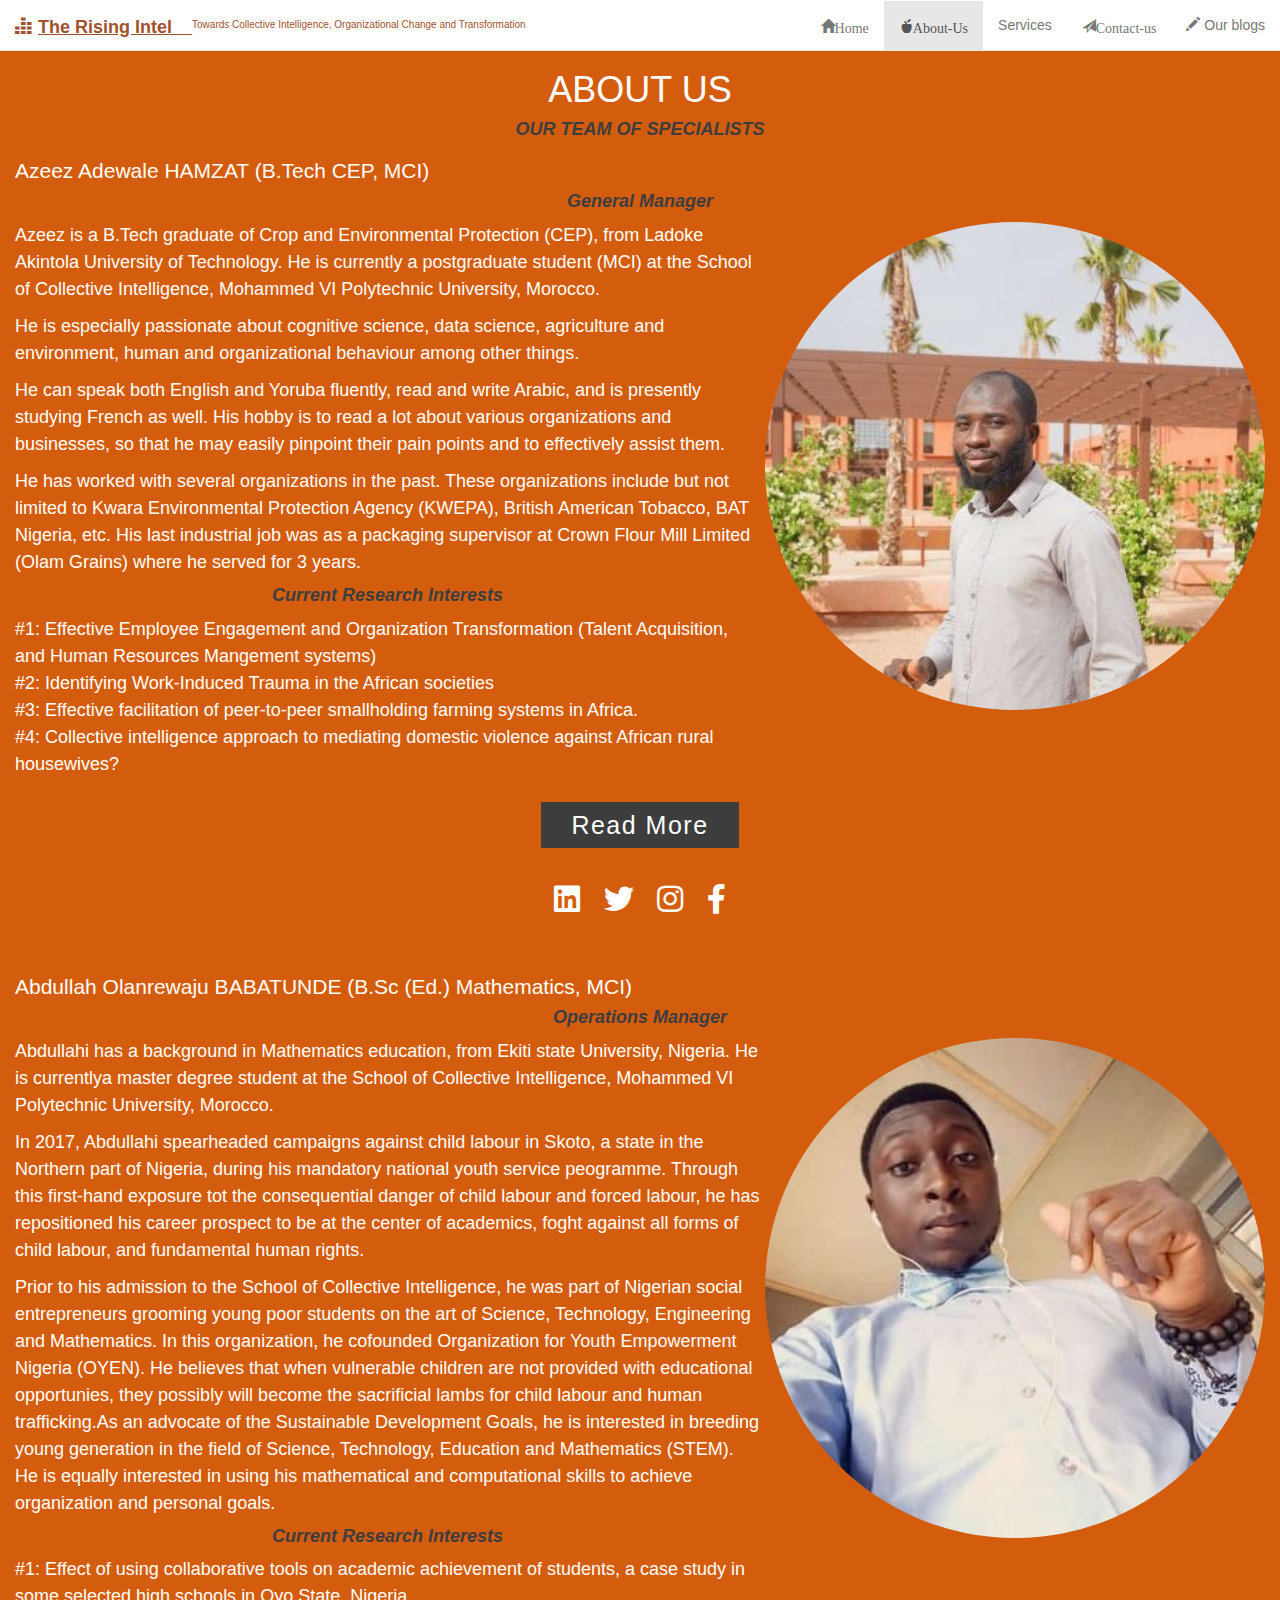
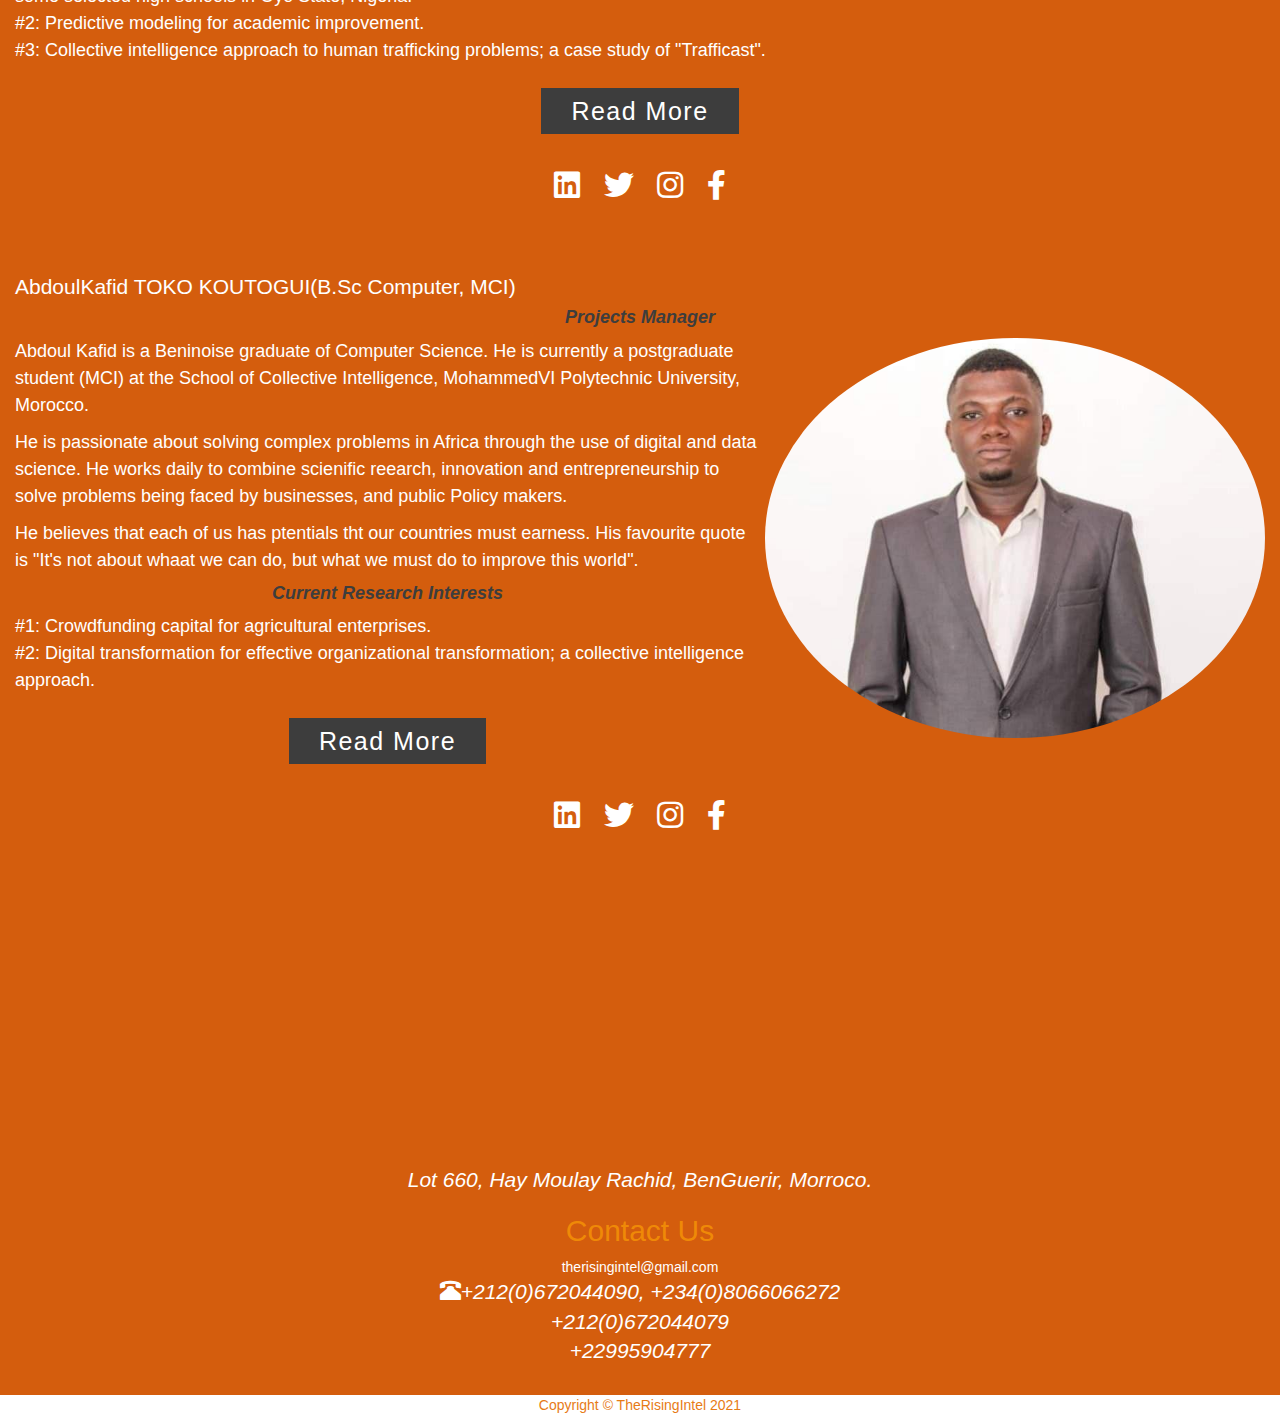
==== commit a7fac82e: "Update about.html" ====
--- a/about.html
+++ b/about.html
@@ -81,7 +81,7 @@
 					<p>He has worked with several organizations in the past. These organizations include but not limited to Kwara Environmental Protection Agency (KWEPA), British American Tobacco, BAT Nigeria, etc. His last industrial job was as a packaging supervisor at Crown Flour Mill Limited (Olam Grains) where he served for 3 years. </p>
 							
 										<h4>Current Research Interests</h4>
-					<p>#1: Effective Employee Engagement and Organization Transformation <br>
+					<p>#1: Effective Employee Engagement and Organization Transformation (Talent Acquisition, and Human Resources Mangement systems) <br>
 						#2: Identifying Work-Induced Trauma in the African societies <br>#3: Effective facilitation of peer-to-peer smallholding farming systems in Africa. <br>
 					#4: Collective intelligence approach to mediating domestic violence against African rural housewives? </p>
 					<div class="button">
@@ -115,9 +115,9 @@
 					<p>Abdullahi has a background in Mathematics education, from Ekiti state University, Nigeria. He is currentlya master degree student at the School of Collective Intelligence, Mohammed VI Polytechnic University, Morocco. </p>
 					<p>In 2017, Abdullahi spearheaded campaigns against child labour in Skoto, a state in the Northern part of Nigeria, during his mandatory national youth service peogramme. Through this first-hand exposure tot the consequential danger of child labour and forced labour, he has repositioned his career prospect to be at the center of academics, foght against all forms of child labour, and fundamental human rights. </p>
 					<p>Prior to his admission to the School of Collective Intelligence, he was part of Nigerian social entrepreneurs grooming young poor students on the art of Science, Technology, Engineering and Mathematics. In this organization, he cofounded Organization for Youth Empowerment Nigeria (OYEN). He believes that when vulnerable children are not provided with educational opportunies, they possibly will become the sacrificial lambs for child labour and human trafficking.As an advocate of the Sustainable Development Goals, he is interested in breeding young generation in the field of Science, Technology, Education and Mathematics (STEM). He is equally interested in using his mathematical and computational skills to achieve organization and personal goals.<h4>Current Research Interests</h4>
-						<p>#1: Effect of using problem solving technique of teaching on the achievement level of students, a case study in some selected high schools in Oyo State, Nigeria.<br>
-							#2: Using data driven model to predict student drop in high schools.<br>
-					#3: Using "Trafficast" as a collective intelligence technology to fight against human trafficking activities across the world.</p>
+						<p>#1: Effect of using collaborative tools on academic achievement of students, a case study in some selected high schools in Oyo State, Nigeria.<br>
+							#2: Predictive modeling for academic improvement.<br>
+					#3: Collective intelligence approach to human trafficking problems; a case study of "Trafficast".</p>
 					<div class="button">
 						<a target="_blank" href="Babatunde_Abdullahi_Olanrewaju's_cv.pdf">Read More</a>
 					</div>
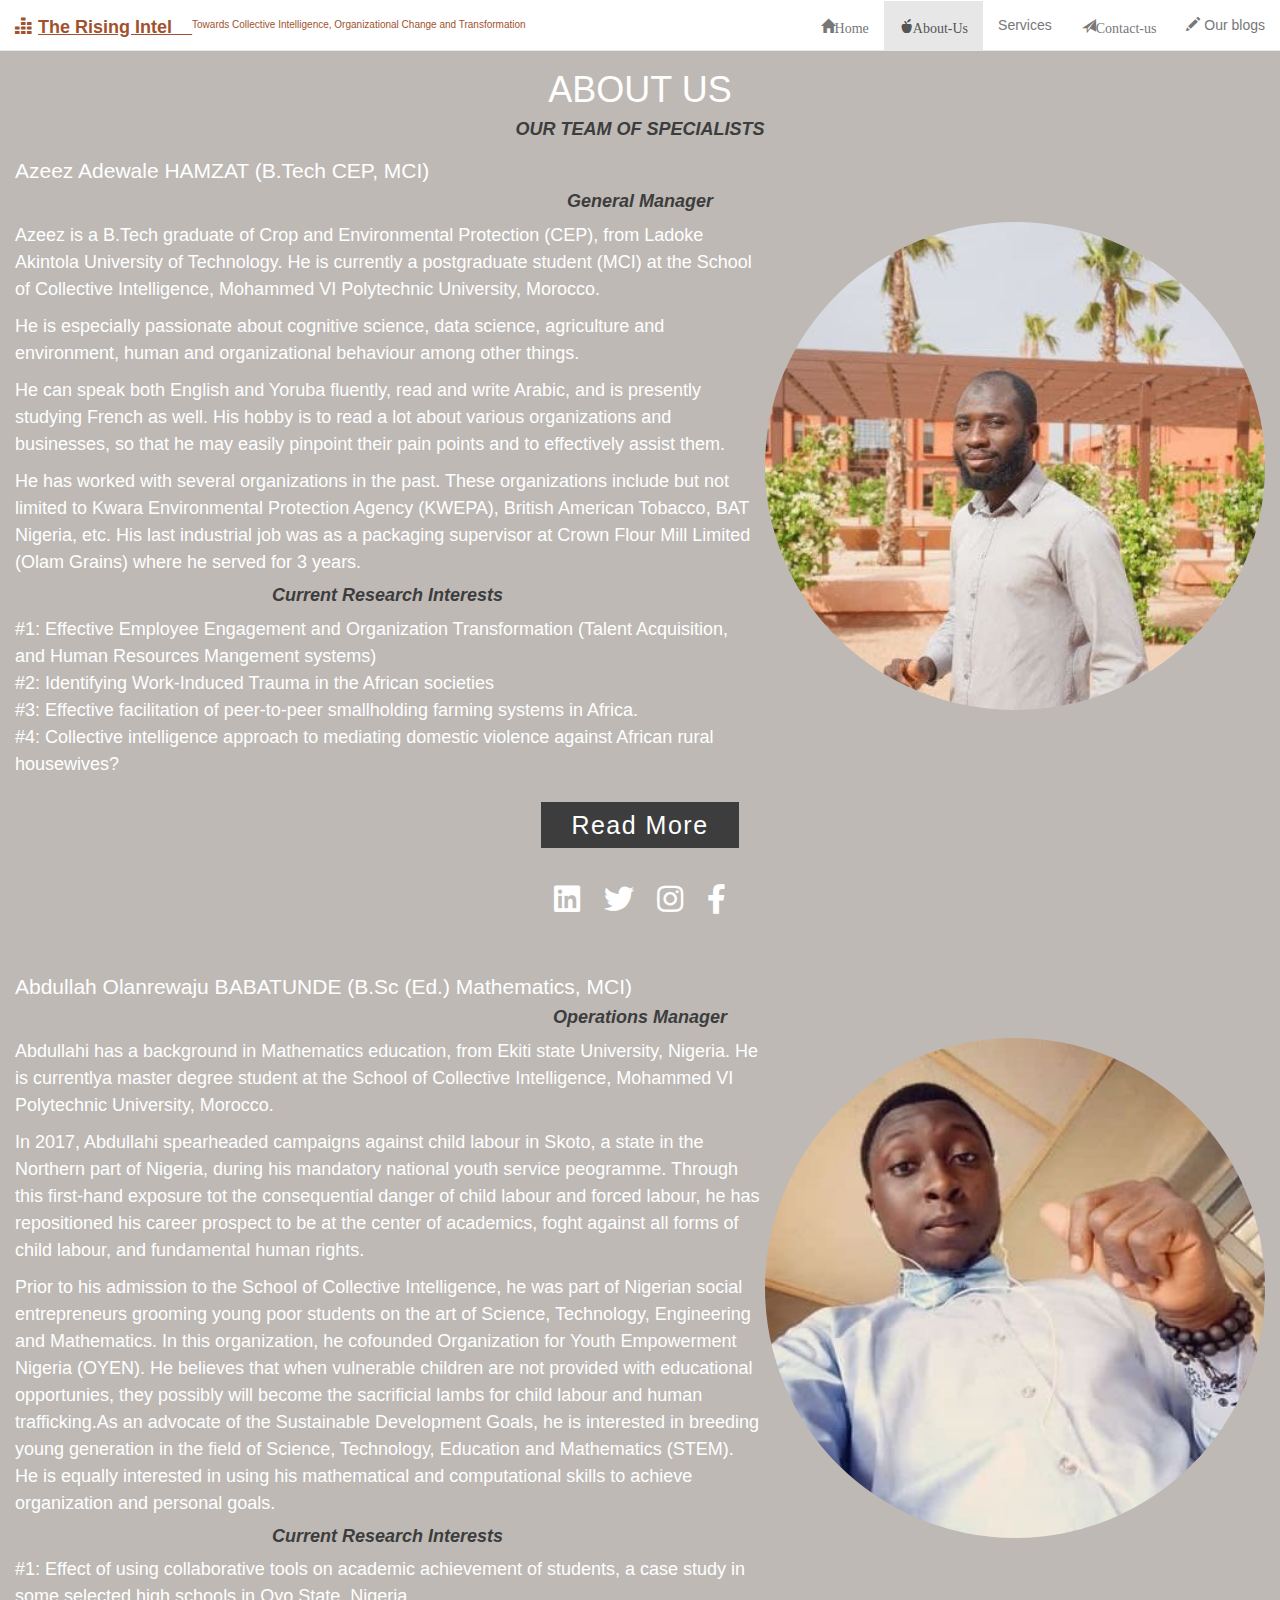
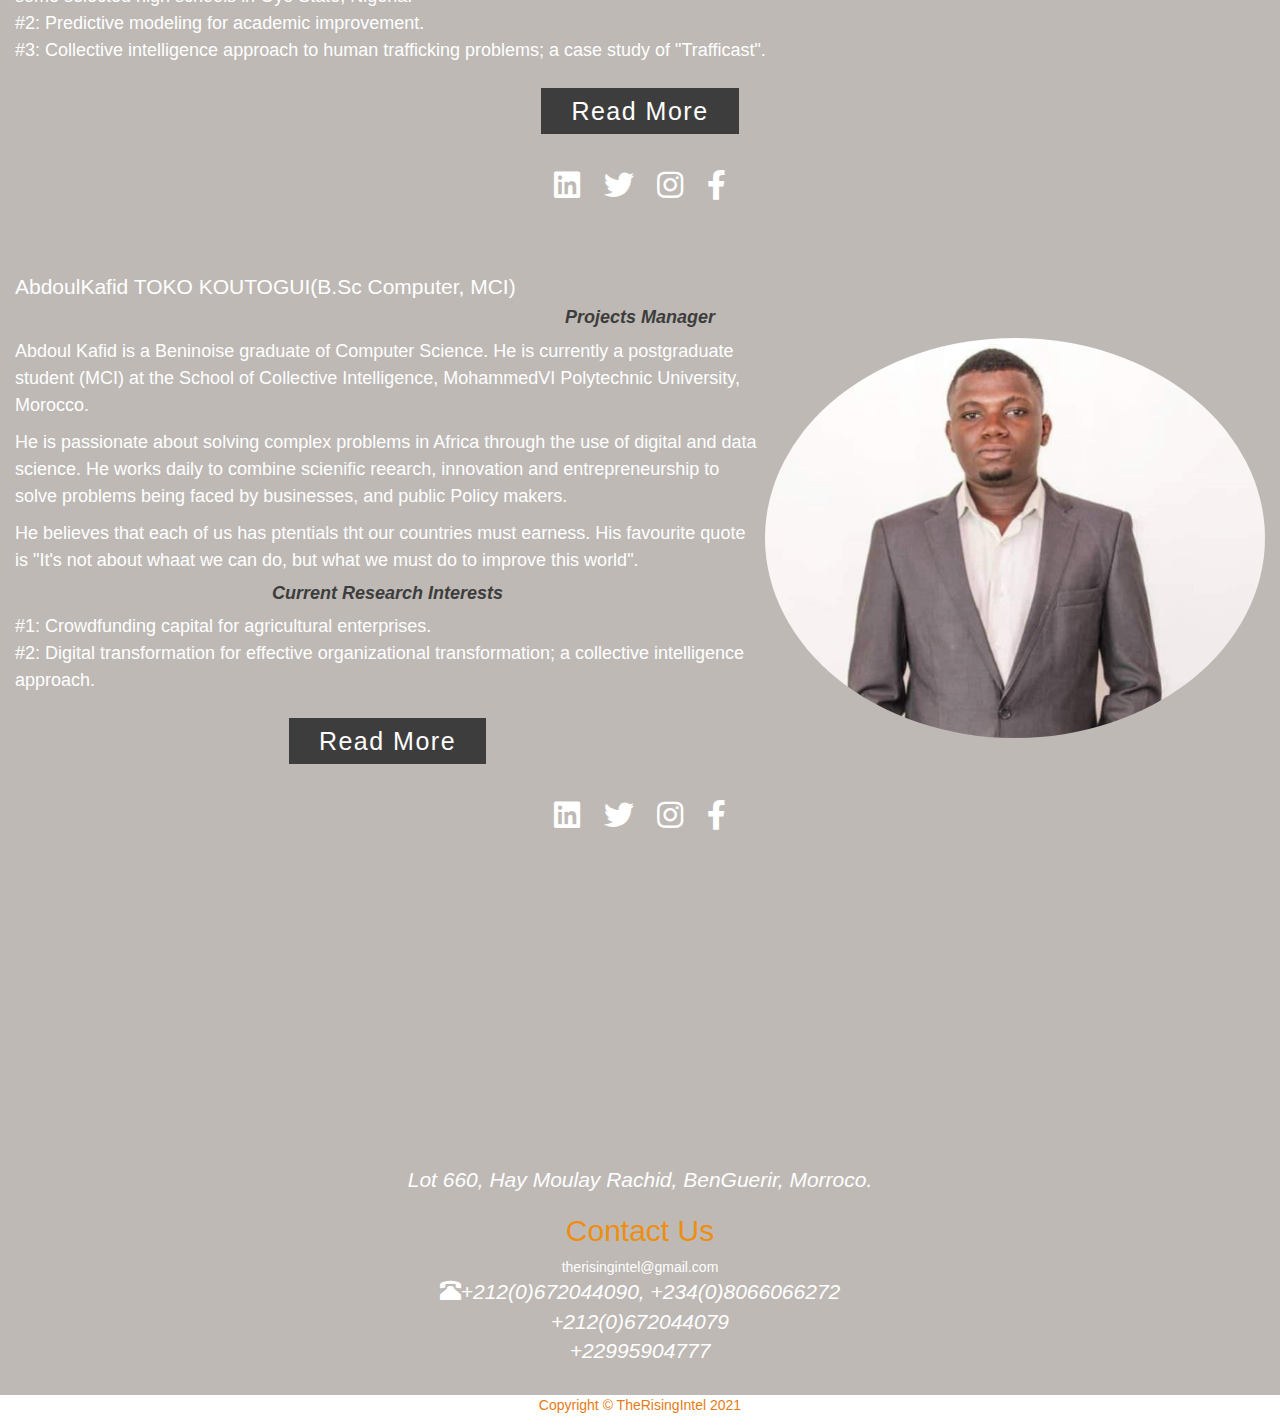
==== commit 1290c445: "Update about.html" ====
--- a/about.html
+++ b/about.html
@@ -51,7 +51,7 @@
                         <a href="contact.html" class="glyphicon glyphicon-send">Contact-us</a>
                     </li>
                     <li>
-                        <a href="blogs.html" target="blank"><span class="glyphicon glyphicon-pencil"></span> Our blogs</a>
+                        <a href="https://www.blogger.com/u/1/blog/posts/3659883598364971711" target="blank"><span class="glyphicon glyphicon-pencil"></span> Our blogs</a>
                     </li>
                 </ul>
             </div><!-- /.navbar-collapse -->
@@ -85,11 +85,11 @@
 						#2: Identifying Work-Induced Trauma in the African societies <br>#3: Effective facilitation of peer-to-peer smallholding farming systems in Africa. <br>
 					#4: Collective intelligence approach to mediating domestic violence against African rural housewives? </p>
 					<div class="button">
-						<a target="_blank" href="Azeez_Adewale_HAMZAT's_cv.pdf">Read More</a>
+						<a target="_blank" href="Azeez A. HAMZAT.pdf">Read More</a>
 					</div>
 				</div>
 				<div class="social">
-					<a href="https://www.linkedin.com/in/azeez-adewale-hamzat-45ab64153?lipi=urn%3Ali%3Apage%3Ad_flagship3_profile_view_base_contact_details%3BRTbfyTchTci2SIPkxBdjhw%3D%3D"><i class="fab fa-linkedin"></i></a>
+					<a href="https://www.linkedin.com/in/azeezhamzat/"><i class="fab fa-linkedin"></i></a>
 					<a href="https://twitter.com/Azeez_A_Hamzat"><i class="fab fa-twitter"></i></a>
 					<a href="https://www.instagram.com/ibnhamzah1/"><i class="fab fa-instagram"></i></a>
 					<a href="https://www.facebook.com/azeez.seeker"><i class="fab fa-facebook-f"></i></a>
--- a/css/style2.css
+++ b/css/style2.css
@@ -12,7 +12,7 @@
 .section{
     width: 100%;
     min-height:100vh;
-    background-color:rgb(212, 93, 13);
+    background-color:rgb(190, 185, 181);
 }
 .container{
     width: 100%;
@@ -161,4 +161,4 @@
 
 /* css for contact page*/
 
-}+}
